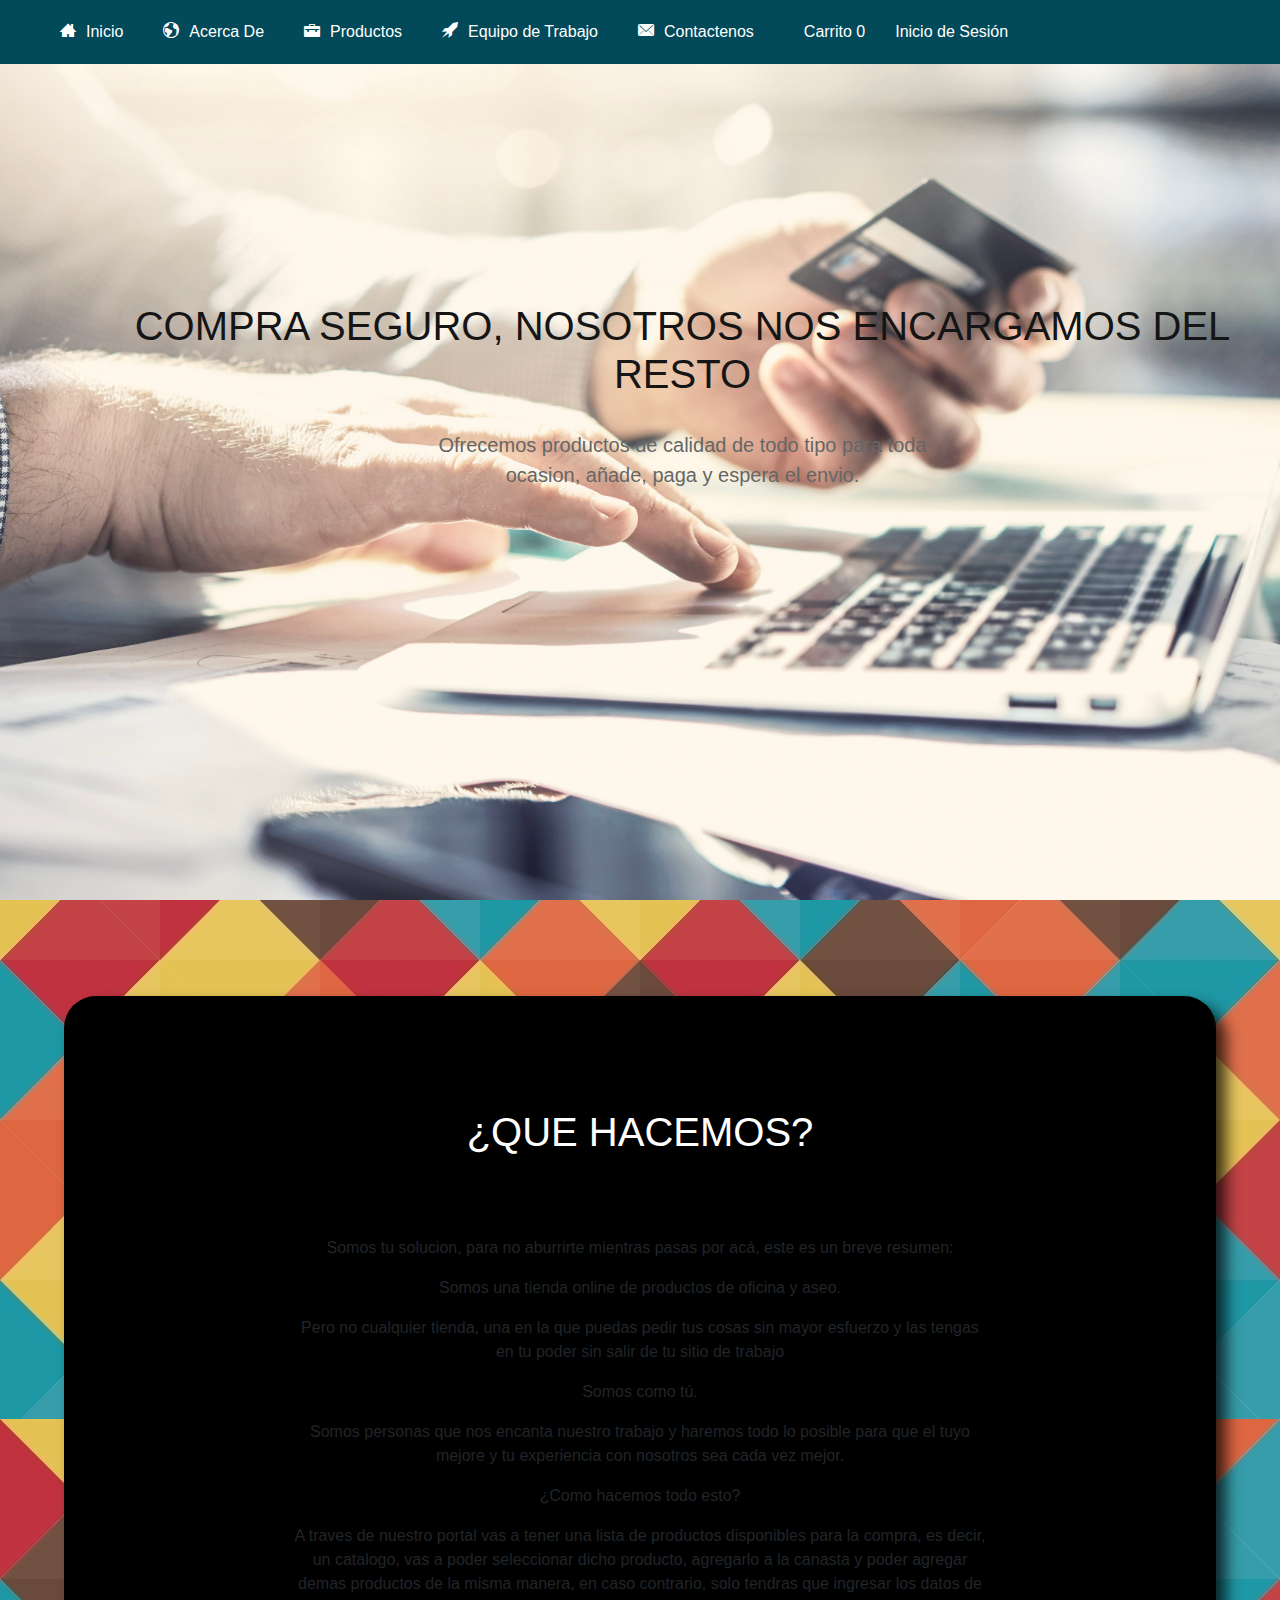
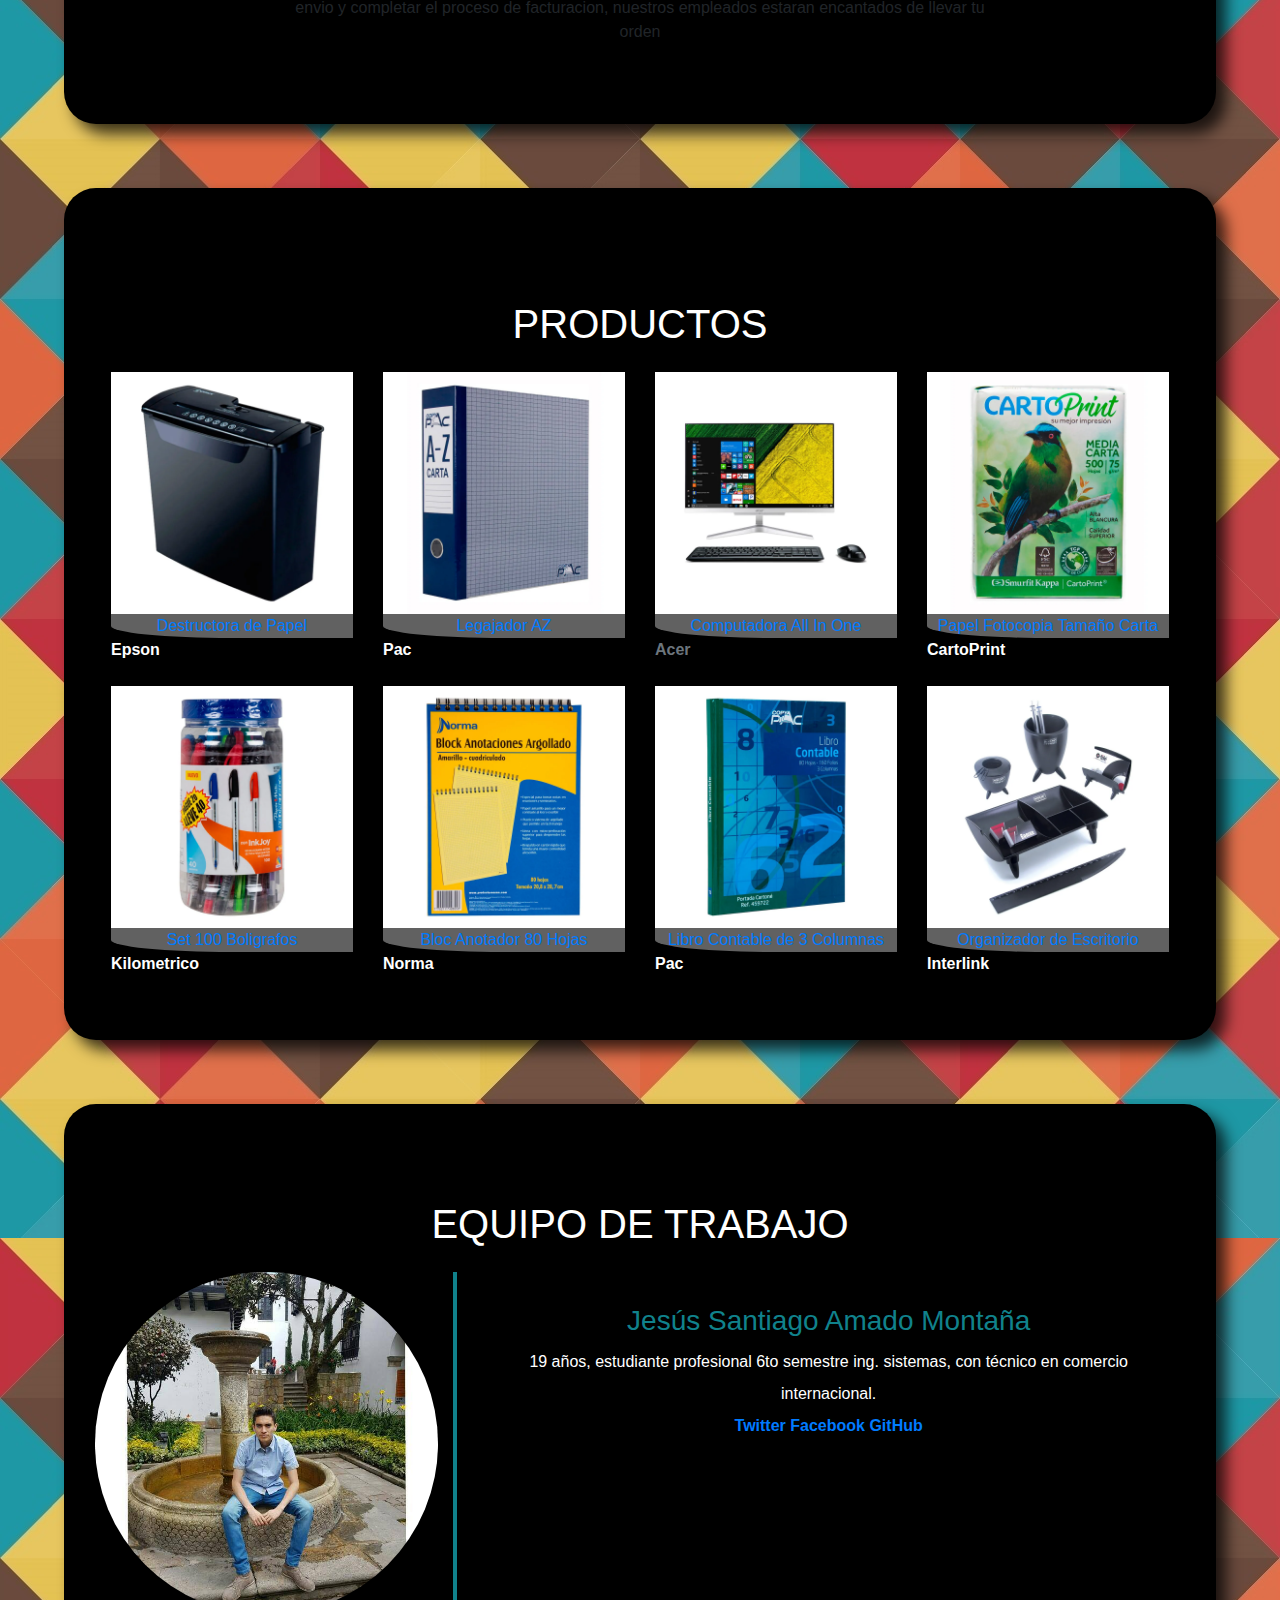
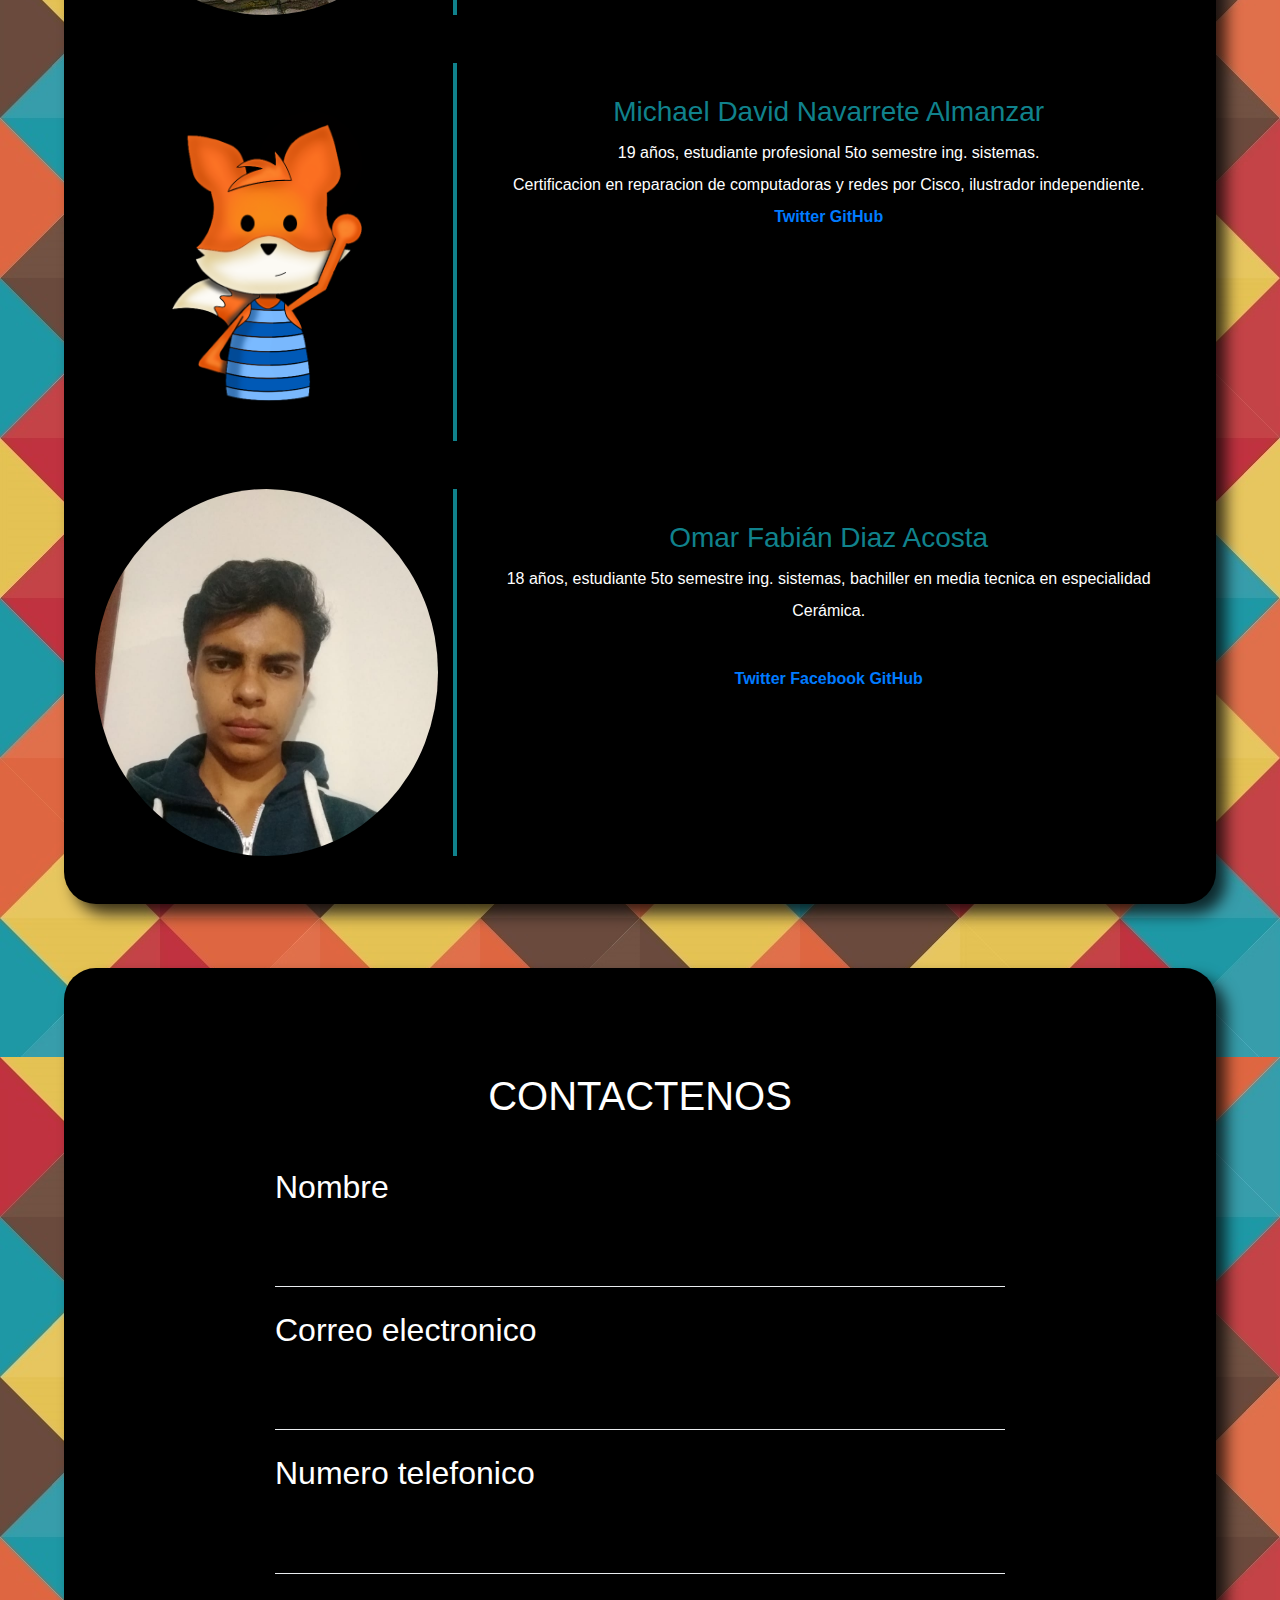
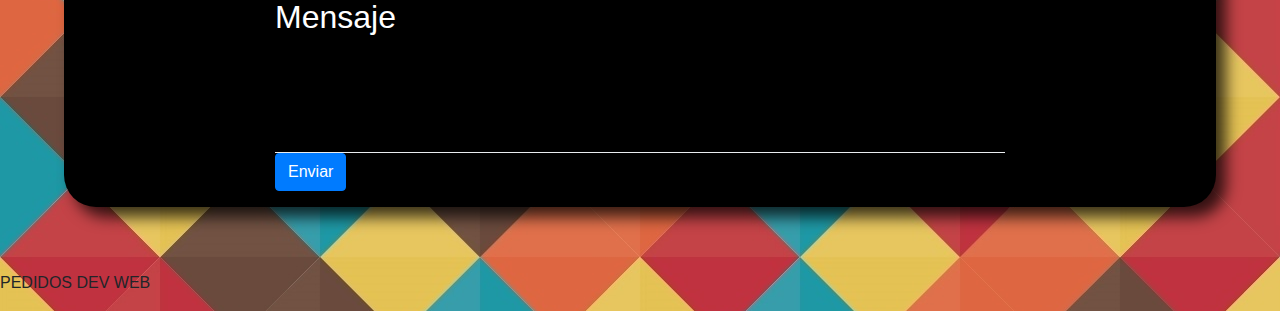
==== index.html @ 27f6b023 "Init" ====
<!DOCTYPE html>
<html lang="en">

<head>
    <meta charset="UTF-8">
    <link href="Styles/Main.css" rel="stylesheet" type="text/css">
    <link rel="stylesheet" href="https://stackpath.bootstrapcdn.com/bootstrap/4.1.3/css/bootstrap.min.css" integrity="sha384-MCw98/SFnGE8fJT3GXwEOngsV7Zt27NXFoaoApmYm81iuXoPkFOJwJ8ERdknLPMO" crossorigin="anonymous">
    <script src="https://stackpath.bootstrapcdn.com/bootstrap/4.1.3/js/bootstrap.min.js" integrity="sha384-ChfqqxuZUCnJSK3+MXmPNIyE6ZbWh2IMqE241rYiqJxyMiZ6OW/JmZQ5stwEULTy" crossorigin="anonymous"></script>
    <script src="https://ajax.googleapis.com/ajax/libs/jquery/3.3.1/jquery.min.js"></script>
    <link rel="stylesheet" href="https://maxcdn.bootstrapcdn.com/bootstrap/4.0.0/css/bootstrap.min.css" integrity="sha384-Gn5384xqQ1aoWXA+058RXPxPg6fy4IWvTNh0E263XmFcJlSAwiGgFAW/dAiS6JXm" crossorigin="anonymous">
    <script src="https://maxcdn.bootstrapcdn.com/bootstrap/3.4.0/js/bootstrap.min.js"></script>
    <link rel="stylesheet" href="Iconos/iconos.css">
    <meta name="viewport" content="width=device-width, user-scalable=no, initial-scale=1.0, maximum-scale=1.0, minimum-scale=1.0">
    <link rel="stylesheet" href="https://use.fontawesome.com/releases/v5.8.1/css/all.css" integrity="sha384-50oBUHEmvpQ+1lW4y57PTFmhCaXp0ML5d60M1M7uH2+nqUivzIebhndOJK28anvf" crossorigin="anonymous">
    <title>InstaBuy Store</title>


</head>

<body class="general">

    <!-- Barra de Navegación - Inicio -->

    <header class="nav_bar fixed-top">

        <div class="menu_bar">
            <p href="#" class="boton_menu"><span class="icon-menu"></span>Menu</p>
        </div>

        <nav class="barra">
            <ul class="items_list">
                <li class="items_nav"><a href="#"><span class="icon-home3"></span>Inicio</a></li>
                <li class="items_nav"><a href="#AcercaDe"><span class="icon-earth"></span>Acerca De</a></li>
                <li class="items_nav"><a href="#Productos"><span class="icon-briefcase"></span>Productos</a></li>
                <li class="items_nav"><a href="#About"><span class="icon-rocket"></span>Equipo de Trabajo</a></li>
                <li class="items_nav"><a href="#Contacto"><span class="icon-mail"></span>Contactenos</a></li>
                <li class="items_nav"><a href="Php/carrito.php"><span class="fas fa-shopping-cart"></span>Carrito <span id="items_count">0</span></a></li>
                <li class="items-nav"><a href="Php/inicioSesion.php"><i class="fas fa-sign-in-alt"></i> Inicio de Sesión</a></li>
            </ul>
        </nav>
    </header>

    <!-- Barra de Navegación - Fin -->

    <!-- Encabezado -->
    <header class="header">
        <div class="overlay"></div>
        <div class="container d-flex h-50 align-items-center">
            <div class="description mx-auto text-center">
                <h1 class="mx-auto my-0 text-uppercase"> Compra seguro, nosotros nos encargamos del resto</h1>
                <br>
                <h1>
                    <p class="text-white-80 mx-auto mt-2 mb-5"> Ofrecemos productos de calidad de todo tipo para toda ocasion, añade, paga y espera el envio.
                    </p>
                </h1>
            </div>
        </div>
    </header>


    <div class="AcercaDe text-center" id="AcercaDe">
        <div class="container">
            <h1 class="text-center text-uppercase text-white ">¿Que hacemos?</h1>
            <div class="row">
                <div class="col-lg-8 mx-auto">
                    <p class="text-white-50">Somos tu solucion, para no aburrirte mientras pasas por acá, este es un breve resumen: </p>
                    <p class="text-white-50">Somos una tienda online de productos de oficina y aseo.</p>
                    <p class="text-white-50">Pero no cualquier tienda, una en la que puedas pedir tus cosas sin mayor esfuerzo y las tengas en tu poder sin salir de tu sitio de trabajo</p>
                    <p class="text-white-50">Somos como tú.</p>
                    <p class="text-white-50">Somos personas que nos encanta nuestro trabajo y haremos todo lo posible para que el tuyo mejore y tu experiencia con nosotros sea cada vez mejor.</p>
                    <p class="text-white-50">¿Como hacemos todo esto?</p>
                    <p class="text-white-50">A traves de nuestro portal vas a tener una lista de productos disponibles para la compra, es decir, un catalogo, vas a poder seleccionar dicho producto, agregarlo a la canasta y poder agregar demas productos de la misma manera, en caso contrario, solo tendras que ingresar los datos de envio y completar el proceso de facturacion, nuestros empleados estaran encantados de llevar tu orden</p>
                </div>
            </div>
        </div>
    </div>


    <!-- Productos -->
    <div class="Productos" id="Productos">
        <div class="container">
            <h1 class="text-center text-uppercase text-white mb-4">Productos</h1>
            <div class="row">
                <div class="col-lg-3 col-md-3 col-sm-12 item">
                    <a class="img_pro des_pal" href="#"><img src="Images/destructora-de-papel.jpg" class="img-fluid"></a>
                    <div class="des">
                        <a href="Php/carrito.php?nombre=Destructora&precio=10000">Destructora de Papel</a>
                    </div>
                    <span class="text-white">Epson</span>
                </div>
                <div class="col-lg-3 col-md-3 col-sm-12 item">
                    <a class="img_pro leg_az" href="#"><img src="Images/legajador-az.jpg" class="img-fluid"></a>
                    <div class="des">
                        <a href="Php/carrito.php?nombre=Legajador&precio=5000">Legajador AZ</a>
                    </div>
                    <span class="text-white">Pac</span>
                </div>
                <div class="col-lg-3 col-md-3 col-sm-12 item">
                    <a class="img_pro comp_all" href="#"> <img src="Images/monitor.jpg" class="img-fluid"></a>
                    <div class="des">
                        <a href="Php/carrito.php?nombre=Computadora&precio=20000">Computadora All In One</a>
                    </div>
                    <span class="text-muted text-white">Acer</span>
                </div>
                <div class="col-lg-3 col-md-3 col-sm-12 item">
                    <a class="img_pro pap_fot" href="#"><img src="Images/papel-fotocopia.jpg" class="img-fluid"></a>
                    <div class="des">
                        <a href="Php/carrito.php?nombre=Papel&precio=100">Papel Fotocopia Tamaño Carta</a>
                    </div>
                    <span class="text-white">CartoPrint</span>
                </div>
            </div>
            <br>
            <div class="row">
                <div class="col-lg-3 col-md-3 col-sm-12 item">
                    <a class="img_pro set_bol" href="#"> <img src="Images/boligrafo-kilometrico-100-40-unidades-7703486038576.jpg" class="img-fluid"></a>
                    <div class="des">
                        <a href="Php/carrito.php?nombre=Boligrafos&precio=10000">Set 100 Boligrafos</a>
                    </div>
                    <span class="text-white ">Kilometrico</span>
                </div>
                <div class="col-lg-3 col-md-3 col-sm-12 item">
                    <a class="img_pro bloc_hojas" href="#"><img src="Images/block-bond-tamano-carta-amarillo-7702111428553.jpg" class="img-fluid"></a>
                    <div class="des">
                        <a href="Php/carrito.php?nombre=Bloc&precio=8000">Bloc Anotador 80 Hojas</a>
                    </div>
                    <span class="text-white">Norma</span>
                </div>
                <div class="col-lg-3 col-md-3 col-sm-12 item">
                    <a class="img_pro lib_con" href="#"> <img src="Images/libro-contable-de-3-columnas-7701016597227.jpg" class="img-fluid"></a>
                    <div class="des">
                        <a href="Php/carrito.php?nombre=Libro&precio=28000">Libro Contable de 3 Columnas</a>
                    </div>
                    <span class="text-white">Pac</span>
                </div>
                <div class="col-lg-3 col-md-3 col-sm-12 item">
                    <a class="img_pro org_esc" href="#"><img src="Images/set-organizador-para-escritorio-color-negro-4719853524590.jpg" class="img-fluid"></a>
                    <div class="des">
                        <a href="Php/carrito.php?nombre=Organizador&precio=50000">Organizador de Escritorio</a>
                    </div>
                    <span class="text-white">Interlink</span>
                </div>
            </div>
        </div>
    </div>


    <!-- Equipo de Trabajo -->
    <div class="About" id="About">
        <div class="container">
            <h1 class="text-center text-uppercase text-white mb-4">Equipo de Trabajo</h1>
            <div class="row">
                <div class="col-lg-4 col-md-4 col-sm-12">
                    <img src="Images/pp.jpeg" class="img-fluid">
                </div>
                <div class="col-lg-8 col-md-8 col-sm-12 desc text-center">

                    <h3>Jesús Santiago Amado Montaña</h3>
                    <p>
                        19 años, estudiante profesional 6to semestre ing. sistemas, con técnico en comercio internacional.

                        <br>

                        <a href="https://twitter.com/Santi20Amado?s=09" id="Link"><strong>Twitter</strong></a>
                        <a href="https://www.facebook.com/Santi2043" id="Link"><strong>Facebook</strong></a>
                        <a href="https://github.com/jamadom07683" id="Link"><strong>GitHub</strong></a>
                    </p>


                </div>
            </div>
            <br>
            <br>
            <div class="row">
                <div class="col-lg-4 col-md-4 col-sm-12">
                    <img src="Images/Billy.png" class="img-fluid">
                </div>
                <div class="col-lg-8 col-md-8 col-sm-12 desc text-center">

                    <h3>Michael David Navarrete Almanzar</h3>
                    <p>
                        19 años, estudiante profesional 5to semestre ing. sistemas.
                        <br>
                        Certificacion en reparacion de computadoras y redes por Cisco, ilustrador independiente.

                        <br>

                        <a href="https://twitter.com/FirefoxNava" id="Link"><strong>Twitter</strong></a>
                        <a href="https://github.com/FirefoxNava" id="Link"><strong>GitHub</strong> </a>
                    </p>


                </div>
            </div>
            <br>
            <br>
            <div class="row">
                <div class="col-lg-4 col-md-4 col-sm-12">
                    <img src="Images/profile2.jpeg" class="img-fluid">
                </div>
                <div class="col-lg-8 col-md-8 col-sm-12 desc text-center">

                    <h3>Omar Fabián Diaz Acosta</h3>
                    <p>
                        18 años, estudiante 5to semestre ing. sistemas, bachiller en media tecnica en especialidad Cerámica.
                    </p>

                    <br>

                    <a href="https://twitter.com/omar_fabi03" id="Link"><strong>Twitter</strong></a>
                    <a href="https://www.facebook.com/omarfabian.diazacosta?ref=bookmarks" id="Link"><strong>Facebook</strong></a>
                    <a href="https://github.com/OmarFabianDiaz" id="Link"><strong>GitHub</strong></a>
                </div>
            </div>
        </div>
    </div>

    <!-- Contactenos -->
    <div class="Contacto" id="Contacto">
        <div class="container">
            <br>
            <h1 class="text-center text-uppercase text-white mb-4">Contactenos</h1>
            <div class="row" id="row">
                <div class="col-lg-8 mx-auto">
                    <form name="sentMessage" id="contactForm">
                        <div class="control-group">
                            <div class="form-group floating-label-form-group controls mb-0 pb-2">
                                <label>Nombre</label>

                                <h2 class="Nom_form">Nombre</h2><input class="form-control" type="text" id="name1" name="name1">

                                <p class="help-block text-danger"></p>
                            </div>
                        </div>
                        <div class="control-group">
                            <div class="form-group floating-label-form-group controls mb-0 pb-2">
                                <label>Correo Electronico</label>
                                <h2 class="Nom_form">Correo electronico</h2> <input class="form-control" type="email" id="correo" name="correo">
                                <p class="help-block text-danger"></p>
                            </div>
                        </div>
                        <div class="control-group">
                            <div class="form-group floating-label-form-group controls mb-0 pb-2">
                                <label>Numero Telefonico </label>
                                <h2 class="Nom_form">Numero telefonico</h2> <input class="form-control" type="number" id="numer" name="numer">
                                <p class="help-block text-danger"></p>
                            </div>
                        </div>
                        <div class="control-group">
                            <div class="form-group floating-label-form-group controls mb-0 pb-2">
                                <label>Mensaje</label>
                                <h2 class="Nom_form">Mensaje</h2> <textarea class="form-control" id="mensaje2" name="mensaje2"></textarea>
                                <p class="help-block text-danger"></p>
                            </div>
                        </div>

                        <div class="form-group">
                            <button type="button" class="btn btn-primary btn-xl" id="validateButton">Enviar</button>
                        </div>
                    </form>
                </div>
            </div>
        </div>
    </div>





    <footer>
        <p class="pie">PEDIDOS DEV WEB</p>
    </footer>


    <script src="https://stackpath.bootstrapcdn.com/bootstrap/4.1.3/js/bootstrap.min.js" integrity="sha384-ChfqqxuZUCnJSK3+MXmPNIyE6ZbWh2IMqE241rYiqJxyMiZ6OW/JmZQ5stwEULTy" crossorigin="anonymous"></script>
    <script src="https://ajax.googleapis.com/ajax/libs/jquery/3.3.1/jquery.min.js"></script>
    <script src="https://maxcdn.bootstrapcdn.com/bootstrap/3.4.0/js/bootstrap.min.js"></script>
    <script src="Js/index_js.js" type="text/javascript"></script>



</body>

</html>
---- Styles/Main.css ----
/*barra de navegación - Inicio*/


.barra {
    background: #024959;
}

.menu_bar {
    display: none;
}

.items_list {
    overflow: hidden;
    list-style: none;
}

.items_list a {
    color: #fff;
    padding: 20px;
    display: block;
    text-decoration: none;
}

.items_list a:hover {
    background: #037E8C;
    text-decoration: none;
    color: #fff;
}

.items_list span {
    margin-right: 10px;
}

.items_nav {
    float: left;
}

@media screen and (max-width:800px) {

    .barra {
        width: 50%;
        height: 100%;
        left: -100%;
        margin: 0;
        position: fixed;
    }

    .menu_bar {
        position: fixed;
    }

    .items_nav {
        display: block;
        float: none;
        border-bottom: 1px solid rgba(255, 255, 255, .3);
    }

    .menu_bar {
        display: block;
        width: 100%;
        background: #ccc;
    }

    .menu_bar .boton_menu {
        display: block;
        padding: 20px;
        background: #024959;
        color: #fff;
        text-decoration: none;
        font-weight: bold;
        font-size: 25px;
        -webkit-box-sizing: border-box;
        -moz-box-sizing: border-box;
        box-sizing: border-box;
        cursor: pointer;
    }

    .menu_bar span {
        float: right;
        font-size: 40px;
    }
}

/*barra de navegación - Fin*/

.general {

    background-image: url('../Images/Fondo.jpg')
}

/*encabezado*/
.header {
    background-attachment: fixed;
    background-image: url('../Images/shopping2.jpg');
    background-attachment: fixed;
    background-size: cover;
    background-position: center;
}

.overlay {
    margin-bottom: auto;
}

.description {
    position: absolute;
    top: 30%;
    margin: auto;
    padding: 2em;

}

.description h1 {
    color: #151515;
}

.description p {
    color: #666;
    font-size: 20px;
    width: 50%;
    line-height: 1.5;
}

/*Acerca De*/

.AcercaDe {
    background-color: black;
    padding: 2em;
    margin: 4em;
    border-radius: 2em;
    -webkit-box-shadow: 10px 10px 15px 0px rgba(0, 0, 0, 0.75);
    -moz-box-shadow: 10px 10px 15px 0px rgba(0, 0, 0, 0.75);
    box-shadow: 10px 10px 15px 0px rgba(0, 0, 0, 0.75);
}

.AcercaDe h1 {
    color: #F97300;
    margin: 2em;
}

.Productos {
    position: relative;
    background-color: black;
    padding: 2em;
    margin: 4em;
    border-radius: 2em;
    -webkit-box-shadow: 10px 10px 15px 0px rgba(0, 0, 0, 0.75);
    -moz-box-shadow: 10px 10px 15px 0px rgba(0, 0, 0, 0.75);
    box-shadow: 10px 10px 15px 0px rgba(0, 0, 0, 0.75);
}

.Productos h1 {
    color: white:;
    margin: 2em;
}

.Productos .item {
    position: relative;
}

.Productos .des {
    background: #616161;
    color: #fff;
    text-align: center;
    border-bottom-left-radius: 50%;
    border-bottom-left-radius: 50%;
    transition: .3s ease-in-out;

}

.Productos span {
    color: black;
    font-weight: bold;
}


/*Equipo De Trabajo*/

.About {
    margin: 4em;
    padding: 1em;
    position: relative;
    background-color: black;
    border-radius: 2em;
    -webkit-box-shadow: 10px 10px 15px 0px rgba(0, 0, 0, 0.75);
    -moz-box-shadow: 10px 10px 15px 0px rgba(0, 0, 0, 0.75);
    box-shadow: 10px 10px 15px 0px rgba(0, 0, 0, 0.75);
}

.About h1 {
    color: #F97300;
    margin: 2em;
}

.About img {
    height: 100%;
    width: 100%;
    border-radius: 50%
}

.links {
    color: rgb(17, 17, 17);
    /*display: flex;*/
    height: 51px;
    width: 631px;
    justify-content: center;
    border: 0px none rgb(17, 17, 17);
    font: normal normal 300 normal 23.1px / 31.5px "Scope One", serif;
}

.About span {
    display: block;
    color: #888;
    position: absolute;
    left: 115px;
}

.About .desc {
    padding: 2em;
    border-left: 4px solid #10828C;
}

.About .desc h3 {
    color: #10828C;
}

.About .desc p {
    line-height: 2;
    color: white;
}



/*Contacto*/

.Contacto {
    background-color: black;
    margin: 4em;
    border-radius: 2em;
    -webkit-box-shadow: 10px 10px 15px 0px rgba(0, 0, 0, 0.75);
    -moz-box-shadow: 10px 10px 15px 0px rgba(0, 0, 0, 0.75);
    box-shadow: 10px 10px 15px 0px rgba(0, 0, 0, 0.75);
}

.Contacto h1 {
    color: #F97300;
    margin: 2em;
}



.floating-label-form-group {
    position: relative;
    border-bottom: 1px solid #e9ecef;
}

.floating-label-form-group input,
.floating-label-form-group textarea {
    font-size: 1.5em;
    position: relative;
    z-index: 1;
    padding-right: 0;
    padding-left: 0;
    resize: none;
    border: none;
    border-radius: 0;
    background: none;
    -webkit-box-shadow: none !important;
    box-shadow: none !important;
}

.floating-label-form-group label {
    font-size: 0.85em;
    line-height: 1.764705882em;
    position: relative;
    z-index: 0;
    top: 2em;
    display: block;
    margin: 0;
    -webkit-transition: top 0.3s ease, opacity 0.3s ease;
    transition: top 0.3s ease, opacity 0.3s ease;
    vertical-align: middle;
    vertical-align: baseline;
    opacity: 0;
}

.floating-label-form-group:not(:first-child) {
    padding-left: 14px;
    border-left: 1px solid #e9ecef;
}

.floating-label-form-group-with-value label {
    top: 0;
    opacity: 1;
}

.floating-label-form-group-with-focus label {
    color: #18BC9C;
}

form .row:first-child .floating-label-form-group {
    border-top: 1px solid #e9ecef;
}

.mensajegraci {
    font-size: 38px;
    text-align: center;
    /*font-family: cursive;
    color: #10828C;*/
    color: #024959;
    font-weight: bolt;
    margin: 1em;
}

.Nom_form {
    color: white;
}


/*Inicio de Sesión*/

.Sesion {
    background-color: black;
    padding: 2em;
    margin: 4em;
    border-radius: 2em;
    -webkit-box-shadow: 10px 10px 15px 0px rgba(0, 0, 0, 0.75);
    -moz-box-shadow: 10px 10px 15px 0px rgba(0, 0, 0, 0.75);
    box-shadow: 10px 10px 15px 0px rgba(0, 0, 0, 0.75);
}

.Sesion h1{
    color: #F97300;
    margin: 2em;
}

.container{
    margin: 2em;
}

.Ingreso{
    background-color: black;
    padding: 2em;
    margin: 4em;
    border-radius: 2em;
    -webkit-box-shadow: 10px 10px 15px 0px rgba(0, 0, 0, 0.75);
    -moz-box-shadow: 10px 10px 15px 0px rgba(0, 0, 0, 0.75);
    box-shadow: 10px 10px 15px 0px rgba(0, 0, 0, 0.75);
}


.Ingreso p{
    text-align: center;
    font-size: 38px;
    color: #024959;
    margin: 1em;
}
---- Iconos/iconos.css ----
@font-face {
  font-family: 'icomoon';
  src:  url('fonts/icomoon.eot?p2ptf0');
  src:  url('fonts/icomoon.eot?p2ptf0#iefix') format('embedded-opentype'),
    url('fonts/icomoon.ttf?p2ptf0') format('truetype'),
    url('fonts/icomoon.woff?p2ptf0') format('woff'),
    url('fonts/icomoon.svg?p2ptf0#icomoon') format('svg');
  font-weight: normal;
  font-style: normal;
}

[class^="icon-"], [class*=" icon-"] {
  /* use !important to prevent issues with browser extensions that change fonts */
  font-family: 'icomoon' !important;
  speak: none;
  font-style: normal;
  font-weight: normal;
  font-variant: normal;
  text-transform: none;
  line-height: 1;

  /* Better Font Rendering =========== */
  -webkit-font-smoothing: antialiased;
  -moz-osx-font-smoothing: grayscale;
}



.icon-envelope:before {
  content: "\e900";
}
.icon-mail:before {
  content: "\e900";
}
.icon-contact:before {
  content: "\e900";
}
.icon-home3:before {
  content: "\e902";
}
.icon-rocket:before {
  content: "\e9a5";
}
.icon-briefcase:before {
  content: "\e9ae";
}
.icon-menu:before {
  content: "\e9bd";
}
.icon-earth:before {
  content: "\e9ca";
}
.icon-cancel-circle:before {
  content: "\ea0d";
}
.icon-user-check:before {
    content: "\e975";
}
.fas fa-shopping-cart:before {
    content: "\e900";
}
.fas fa-sign-in-alt{
    content: "\e900";
}
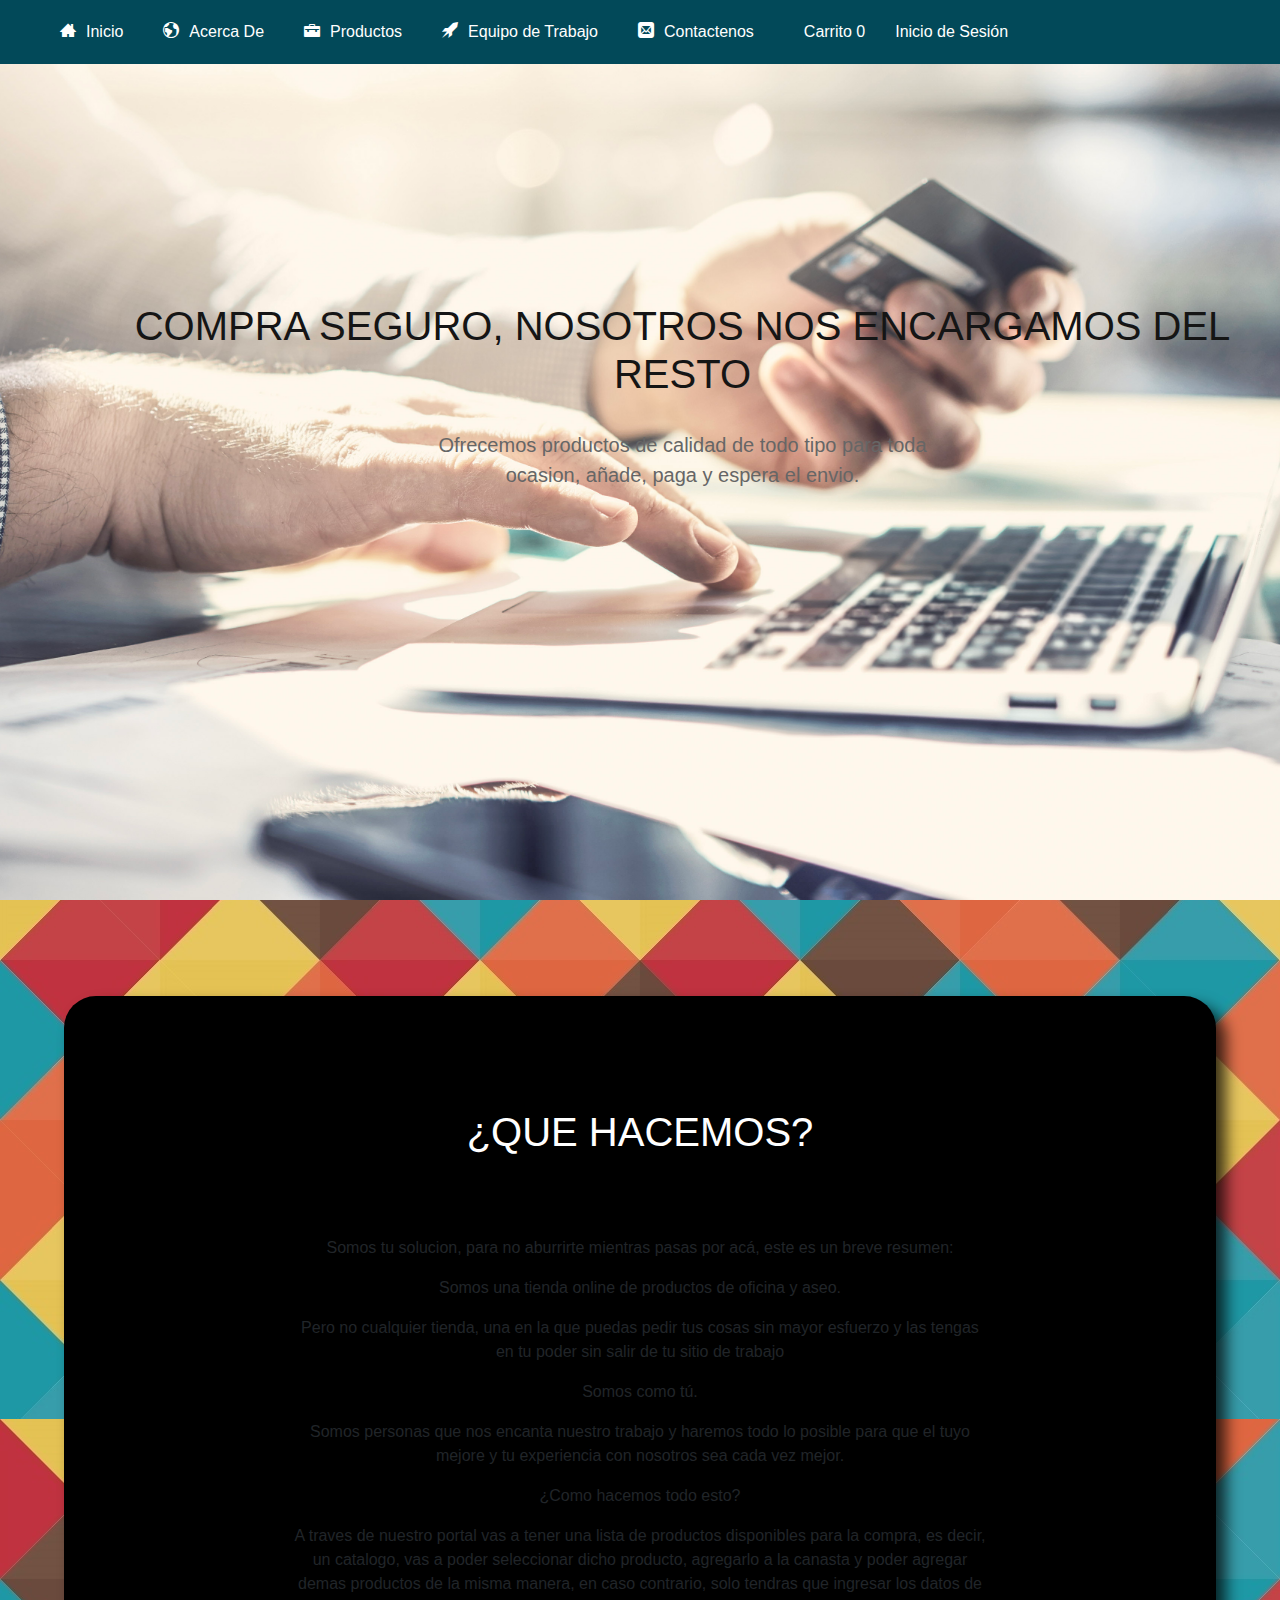
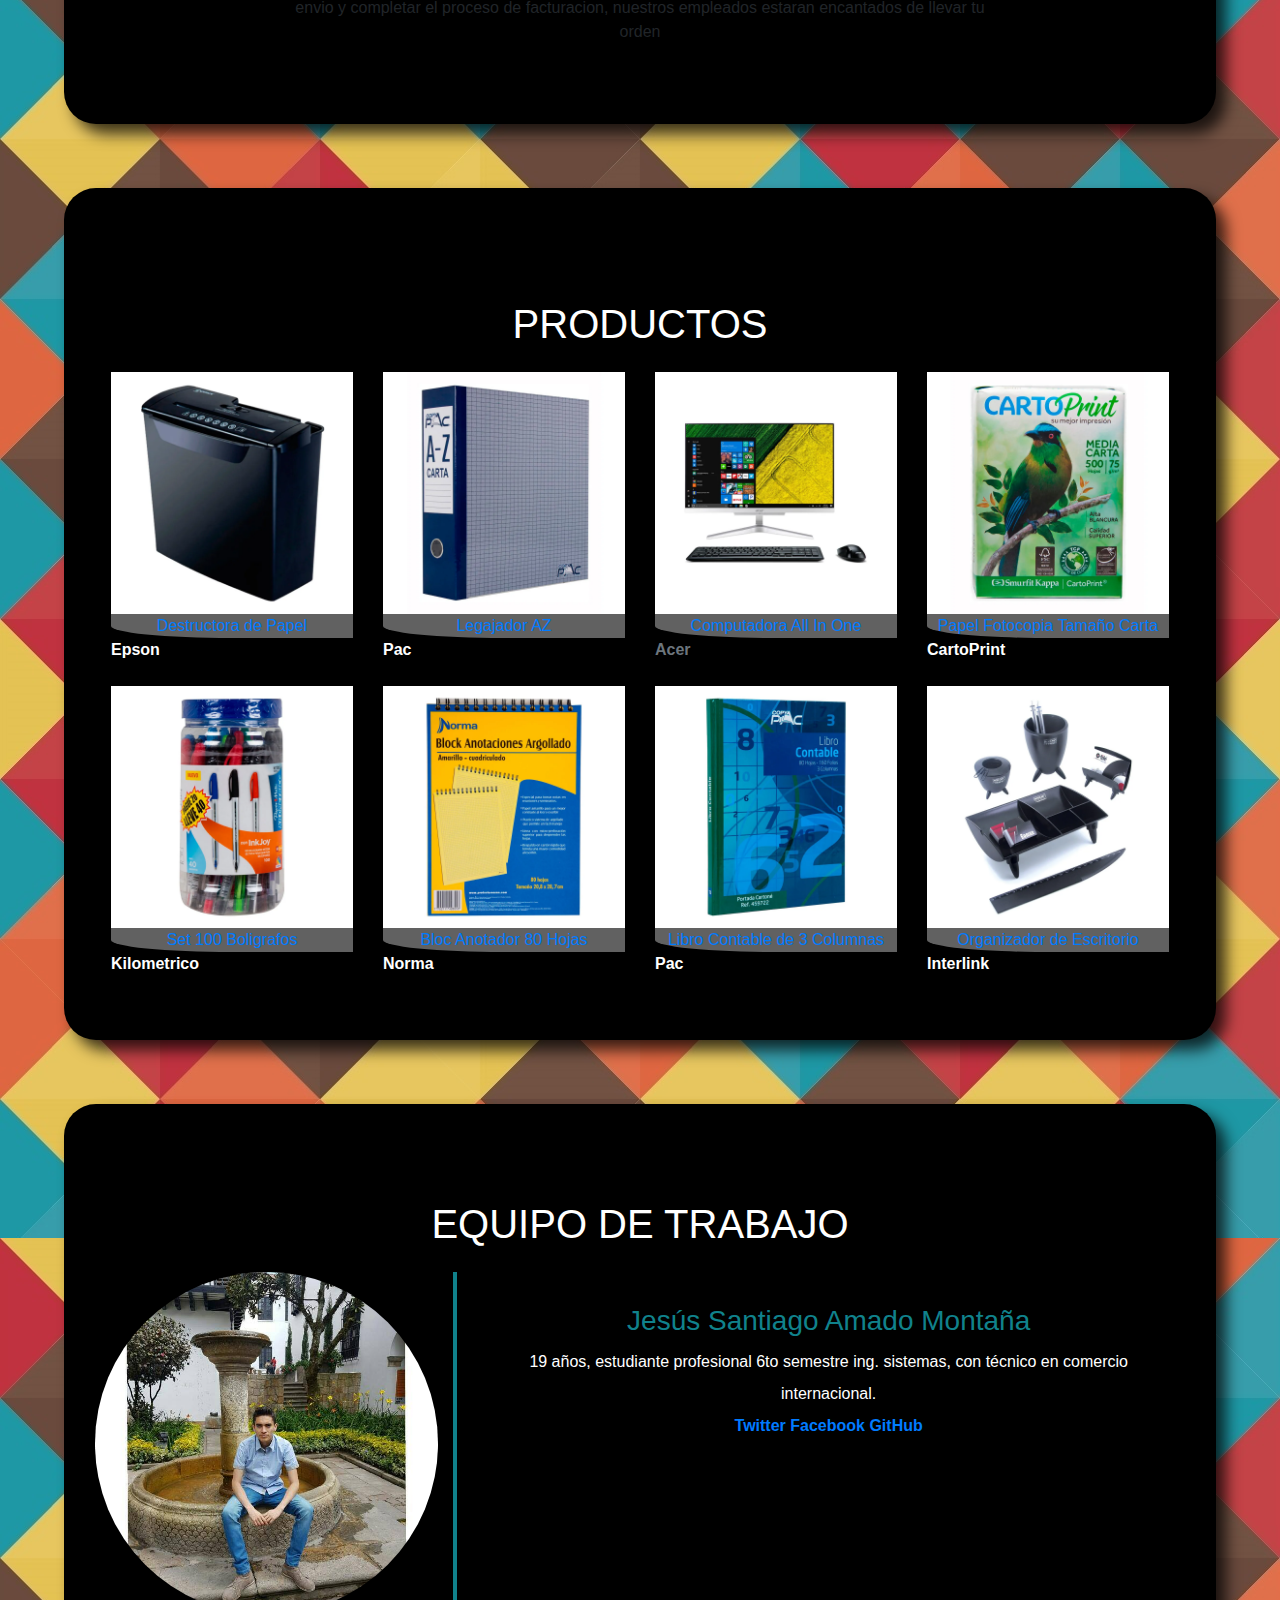
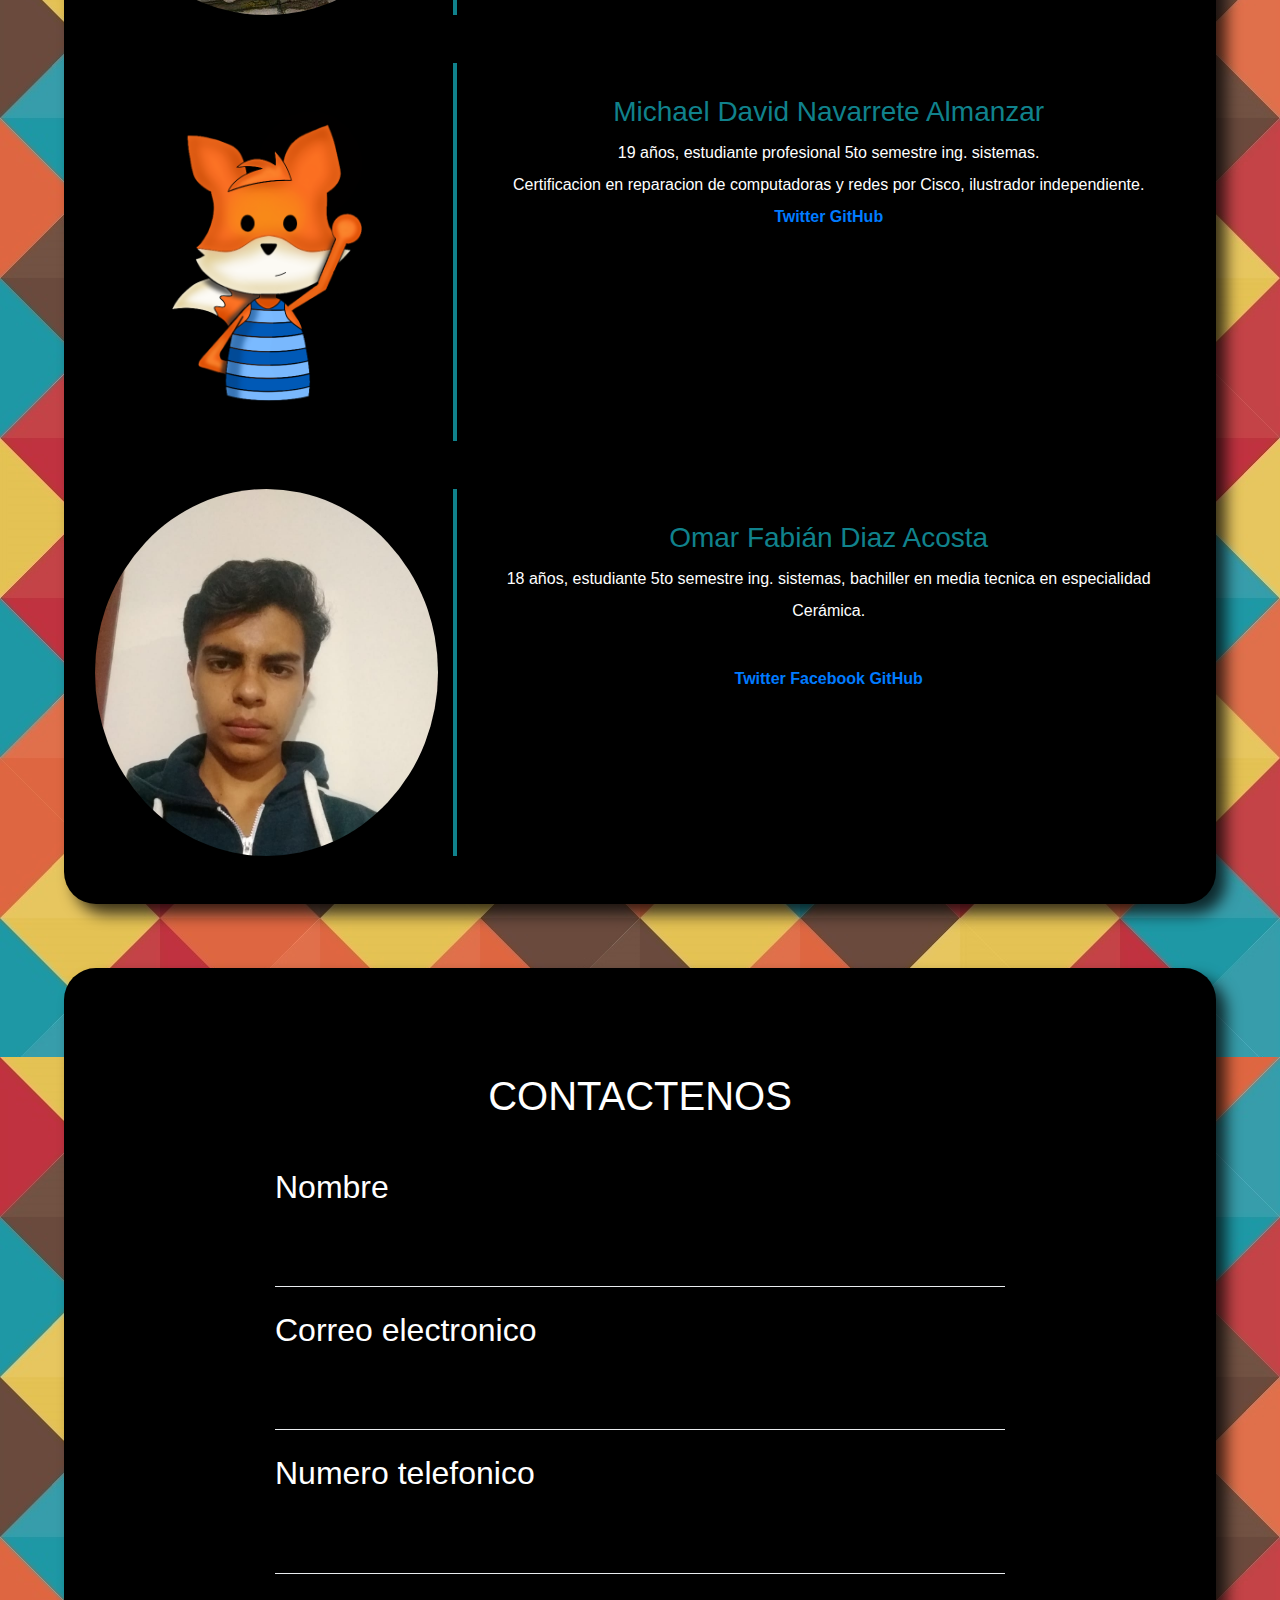
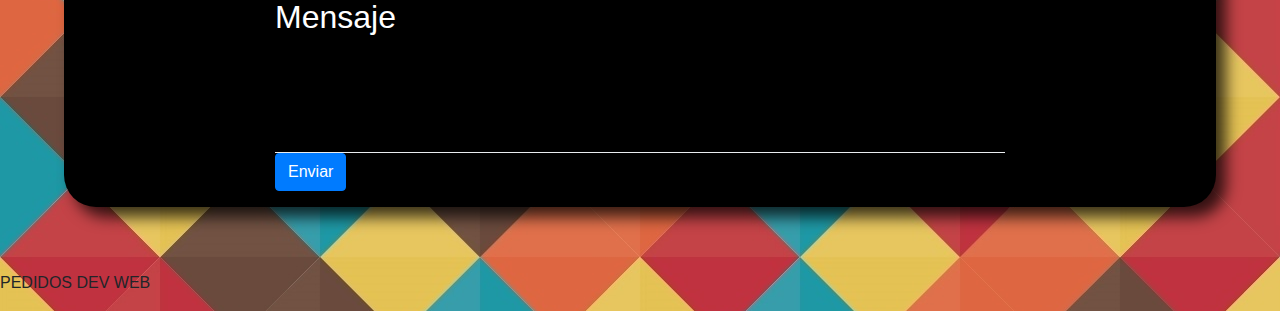
==== commit 1fd429b6: "Iconos Index" ====
--- a/Styles/Main.css
+++ b/Styles/Main.css
@@ -148,6 +148,7 @@
     box-shadow: 10px 10px 15px 0px rgba(0, 0, 0, 0.75);
 }
 
+
 .Productos h1 {
     color: white:;
     margin: 2em;
@@ -354,3 +355,20 @@
     color: #024959;
     margin: 1em;
 }
+
+/*arrito*/
+.carrito{
+    position: relative;
+    background-color: black;
+    padding: 2em;
+    margin: 4em;
+    border-radius: 2em;
+    -webkit-box-shadow: 10px 10px 15px 0px rgba(0, 0, 0, 0.75);
+    -moz-box-shadow: 10px 10px 15px 0px rgba(0, 0, 0, 0.75);
+    box-shadow: 10px 10px 15px 0px rgba(0, 0, 0, 0.75);
+
+}
+.carrito h1{
+    color: #F97300;
+    margin: 2em;
+}
--- a/Iconos/iconos.css
+++ b/Iconos/iconos.css
@@ -1,10 +1,10 @@
 @font-face {
   font-family: 'icomoon';
-  src:  url('fonts/icomoon.eot?p2ptf0');
-  src:  url('fonts/icomoon.eot?p2ptf0#iefix') format('embedded-opentype'),
-    url('fonts/icomoon.ttf?p2ptf0') format('truetype'),
-    url('fonts/icomoon.woff?p2ptf0') format('woff'),
-    url('fonts/icomoon.svg?p2ptf0#icomoon') format('svg');
+  src:  url('fonts/icomoon.eot?5q599i');
+  src:  url('fonts/icomoon.eot?5q599i#iefix') format('embedded-opentype'),
+    url('fonts/icomoon.ttf?5q599i') format('truetype'),
+    url('fonts/icomoon.woff?5q599i') format('woff'),
+    url('fonts/icomoon.svg?5q599i#icomoon') format('svg');
   font-weight: normal;
   font-style: normal;
 }
@@ -24,19 +24,14 @@
   -moz-osx-font-smoothing: grayscale;
 }
 
-
-
-.icon-envelope:before {
-  content: "\e900";
-}
-.icon-mail:before {
-  content: "\e900";
-}
-.icon-contact:before {
-  content: "\e900";
-}
 .icon-home3:before {
   content: "\e902";
+}
+.icon-cart:before {
+  content: "\e93a";
+}
+.icon-user:before {
+  content: "\e971";
 }
 .icon-rocket:before {
   content: "\e9a5";
@@ -50,15 +45,6 @@
 .icon-earth:before {
   content: "\e9ca";
 }
-.icon-cancel-circle:before {
-  content: "\ea0d";
+.icon-mail:before {
+  content: "\ea83";
 }
-.icon-user-check:before {
-    content: "\e975";
-}
-.fas fa-shopping-cart:before {
-    content: "\e900";
-}
-.fas fa-sign-in-alt{
-    content: "\e900";
-}
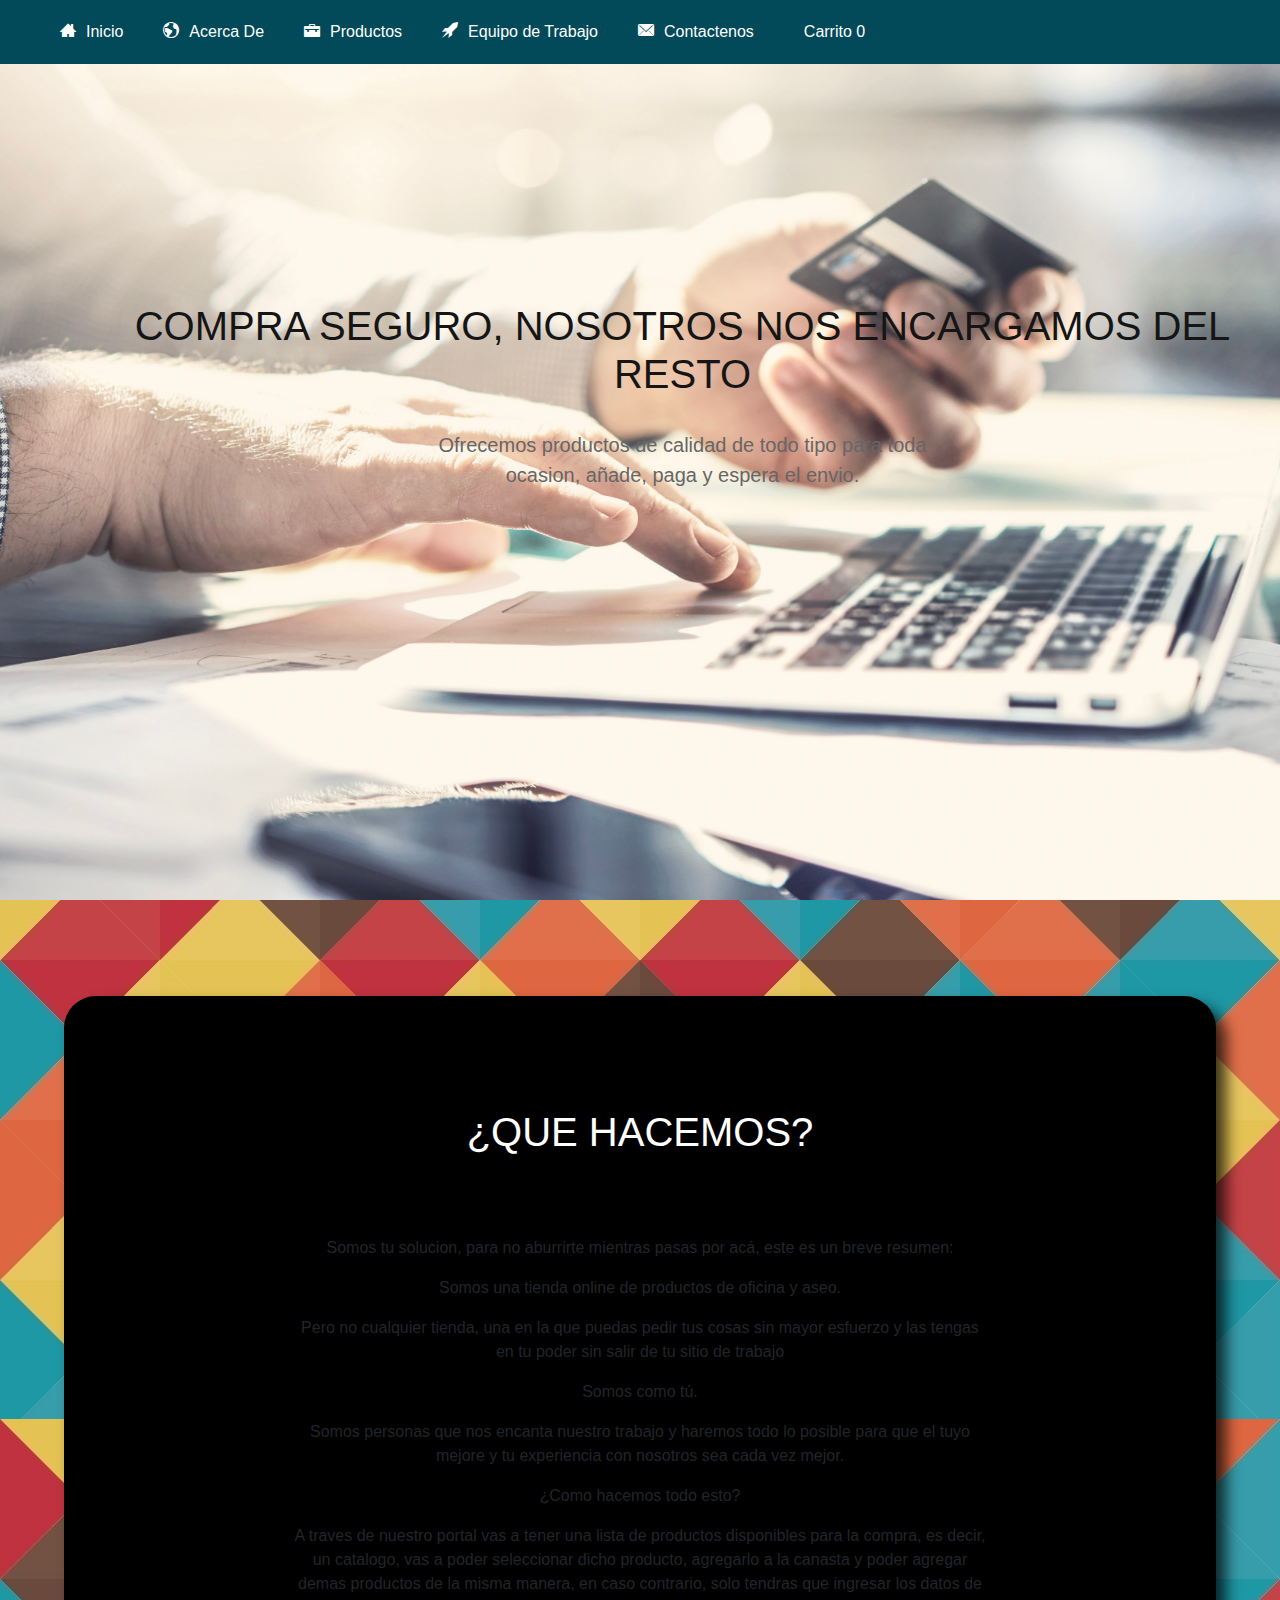
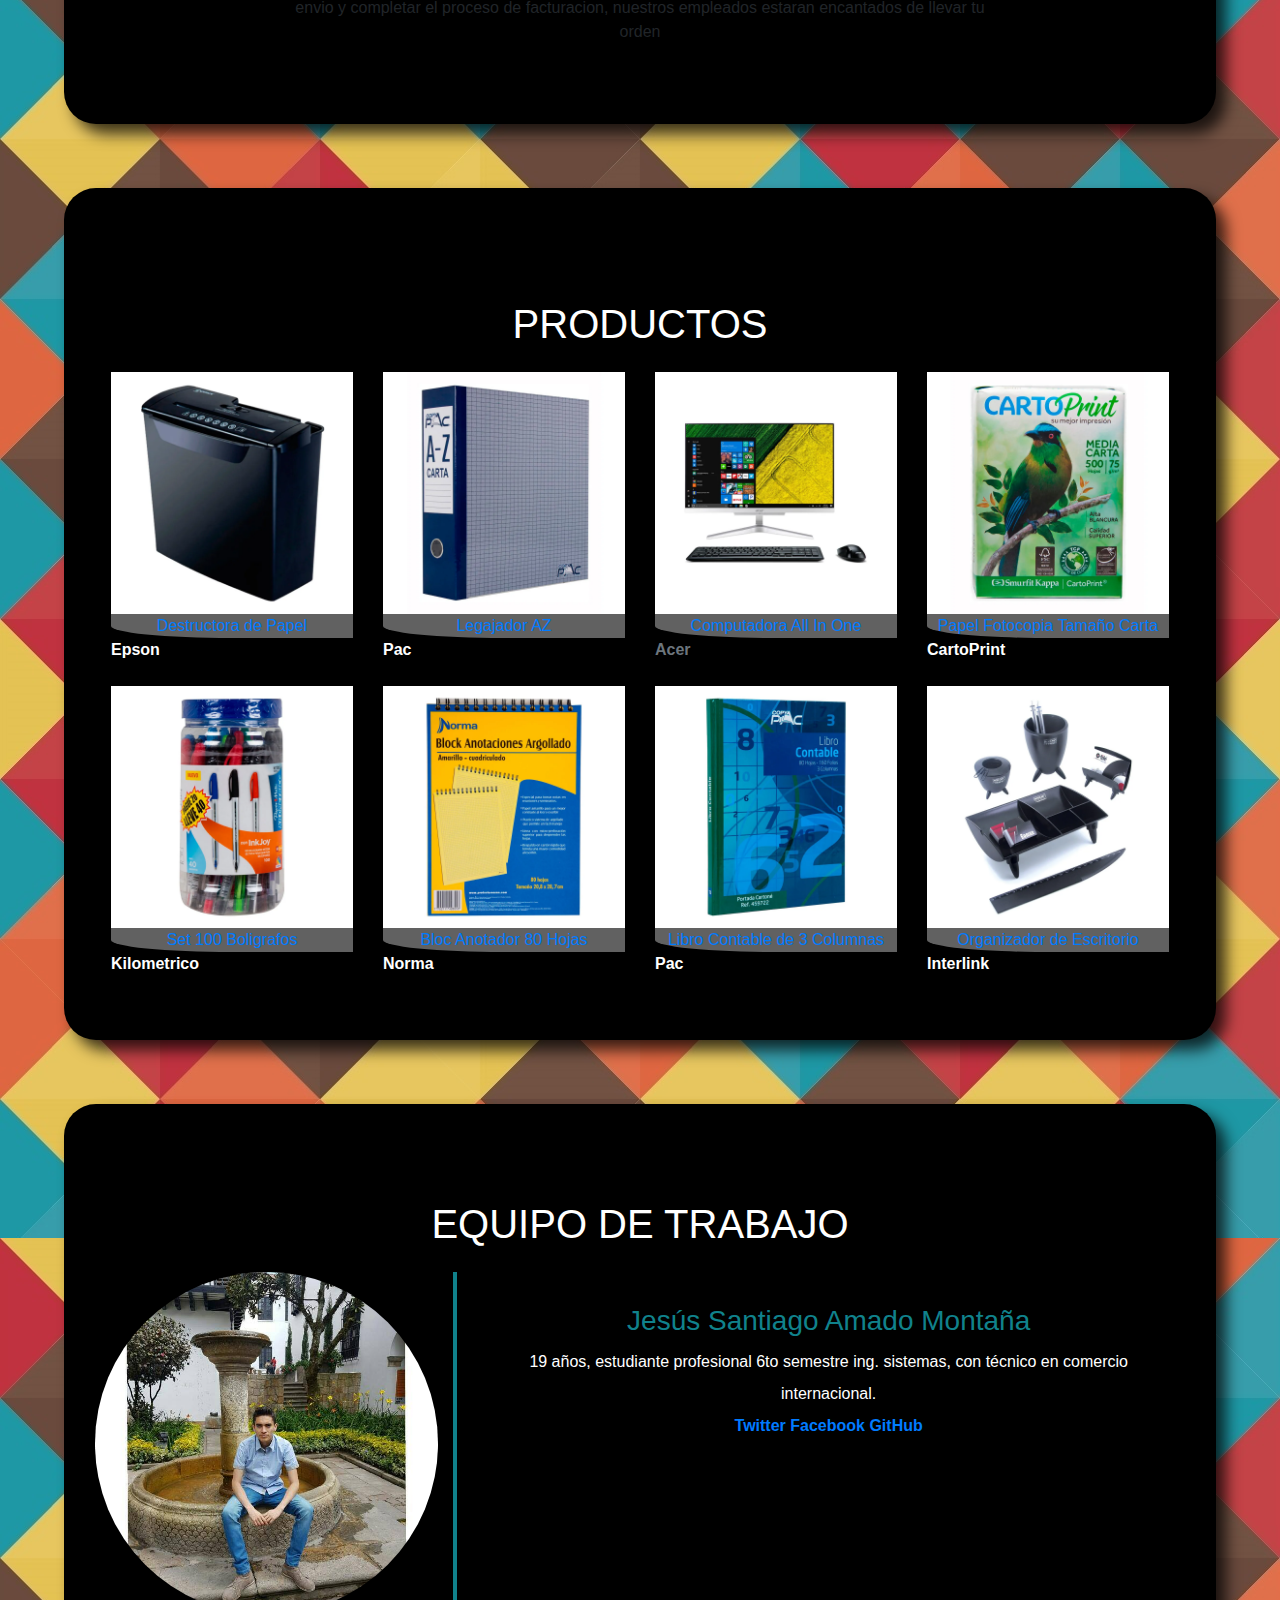
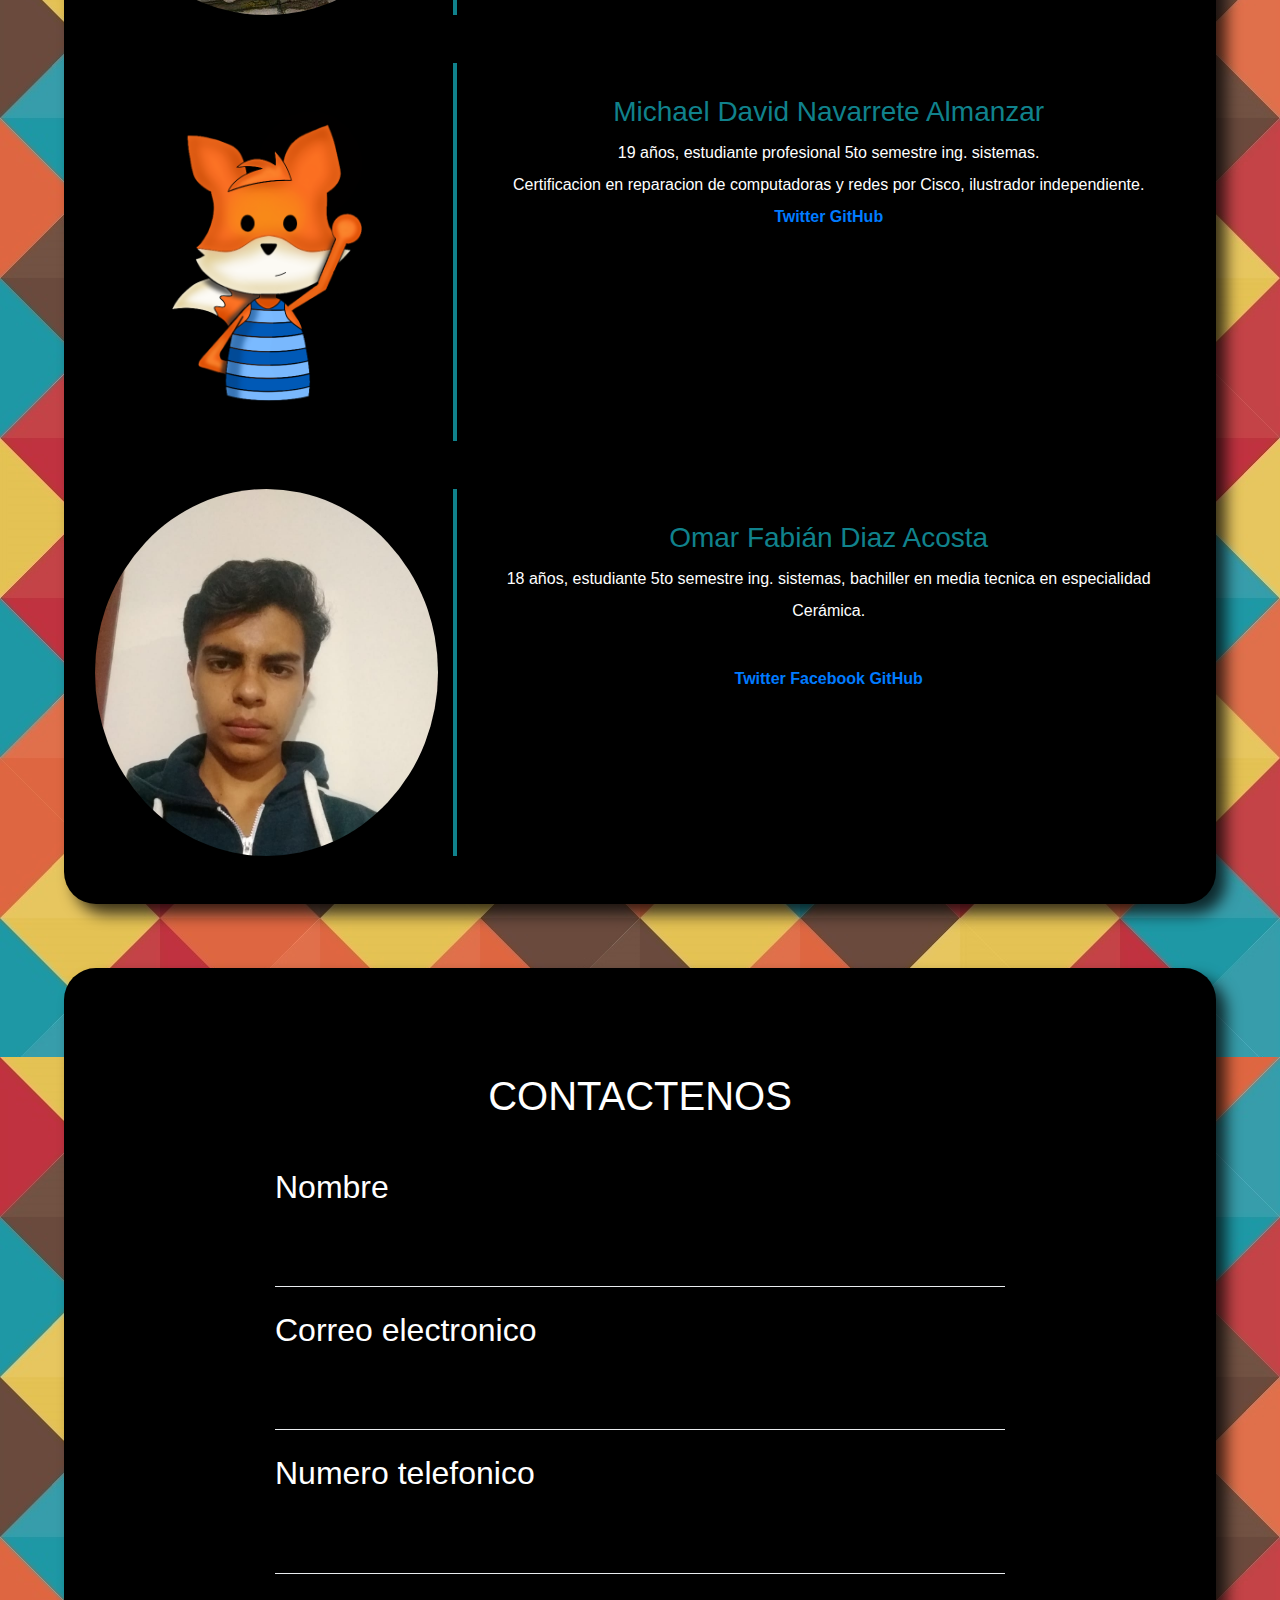
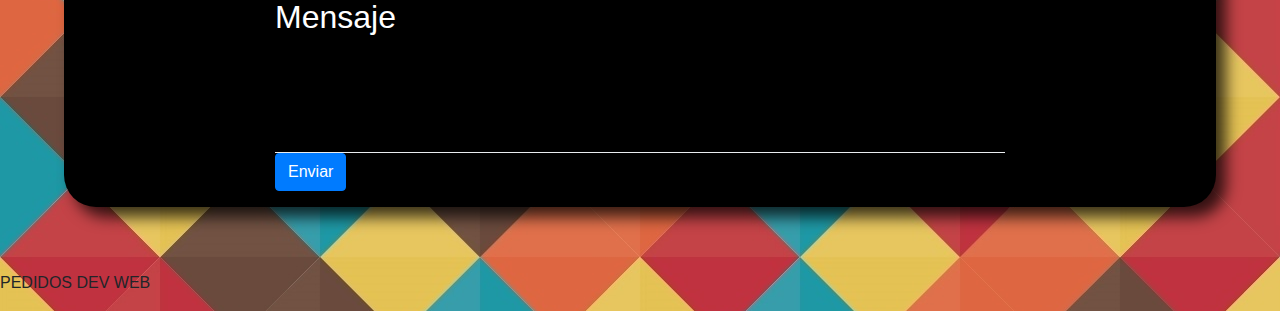
==== commit 5bae8b6a: "Icono Inicio" ====
--- a/index.html
+++ b/index.html
@@ -35,7 +35,7 @@
                 <li class="items_nav"><a href="#About"><span class="icon-rocket"></span>Equipo de Trabajo</a></li>
                 <li class="items_nav"><a href="#Contacto"><span class="icon-mail"></span>Contactenos</a></li>
                 <li class="items_nav"><a href="Php/carrito.php"><span class="fas fa-shopping-cart"></span>Carrito <span id="items_count">0</span></a></li>
-                <li class="items-nav"><a href="Php/inicioSesion.php"><i class="fas fa-sign-in-alt"></i> Inicio de Sesión</a></li>
+                <!-- <li class="items-nav"><a href="Php/inicioSesion.php"><i class="fas fa-sign-in-alt"></i> Inicio de Sesión</a></li> -->
             </ul>
         </nav>
     </header>
--- a/Iconos/iconos.css
+++ b/Iconos/iconos.css
@@ -1,10 +1,10 @@
 @font-face {
   font-family: 'icomoon';
-  src:  url('fonts/icomoon.eot?5q599i');
-  src:  url('fonts/icomoon.eot?5q599i#iefix') format('embedded-opentype'),
-    url('fonts/icomoon.ttf?5q599i') format('truetype'),
-    url('fonts/icomoon.woff?5q599i') format('woff'),
-    url('fonts/icomoon.svg?5q599i#icomoon') format('svg');
+  src:  url('fonts/icomoon.eot?p2ptf0');
+  src:  url('fonts/icomoon.eot?p2ptf0#iefix') format('embedded-opentype'),
+    url('fonts/icomoon.ttf?p2ptf0') format('truetype'),
+    url('fonts/icomoon.woff?p2ptf0') format('woff'),
+    url('fonts/icomoon.svg?p2ptf0#icomoon') format('svg');
   font-weight: normal;
   font-style: normal;
 }
@@ -24,14 +24,19 @@
   -moz-osx-font-smoothing: grayscale;
 }
 
+
+
+.icon-envelope:before {
+  content: "\e900";
+}
+.icon-mail:before {
+  content: "\e900";
+}
+.icon-contact:before {
+  content: "\e900";
+}
 .icon-home3:before {
   content: "\e902";
-}
-.icon-cart:before {
-  content: "\e93a";
-}
-.icon-user:before {
-  content: "\e971";
 }
 .icon-rocket:before {
   content: "\e9a5";
@@ -45,6 +50,28 @@
 .icon-earth:before {
   content: "\e9ca";
 }
-.icon-mail:before {
-  content: "\ea83";
+.icon-cancel-circle:before {
+  content: "\ea0d";
 }
+.icon-user-check:before {
+    content: "\e975";
+}
+
+
+.icon-cart:before {
+    content: "\e93a";
+}
+.icon-user:before {
+    content: "\e971";
+}
+
+/*
+
+.fas fa-shopping-cart:before {
+    content: "\e900";
+}
+.fas fa-sign-in-alt{
+    content: "\e900";
+}
+
+*/
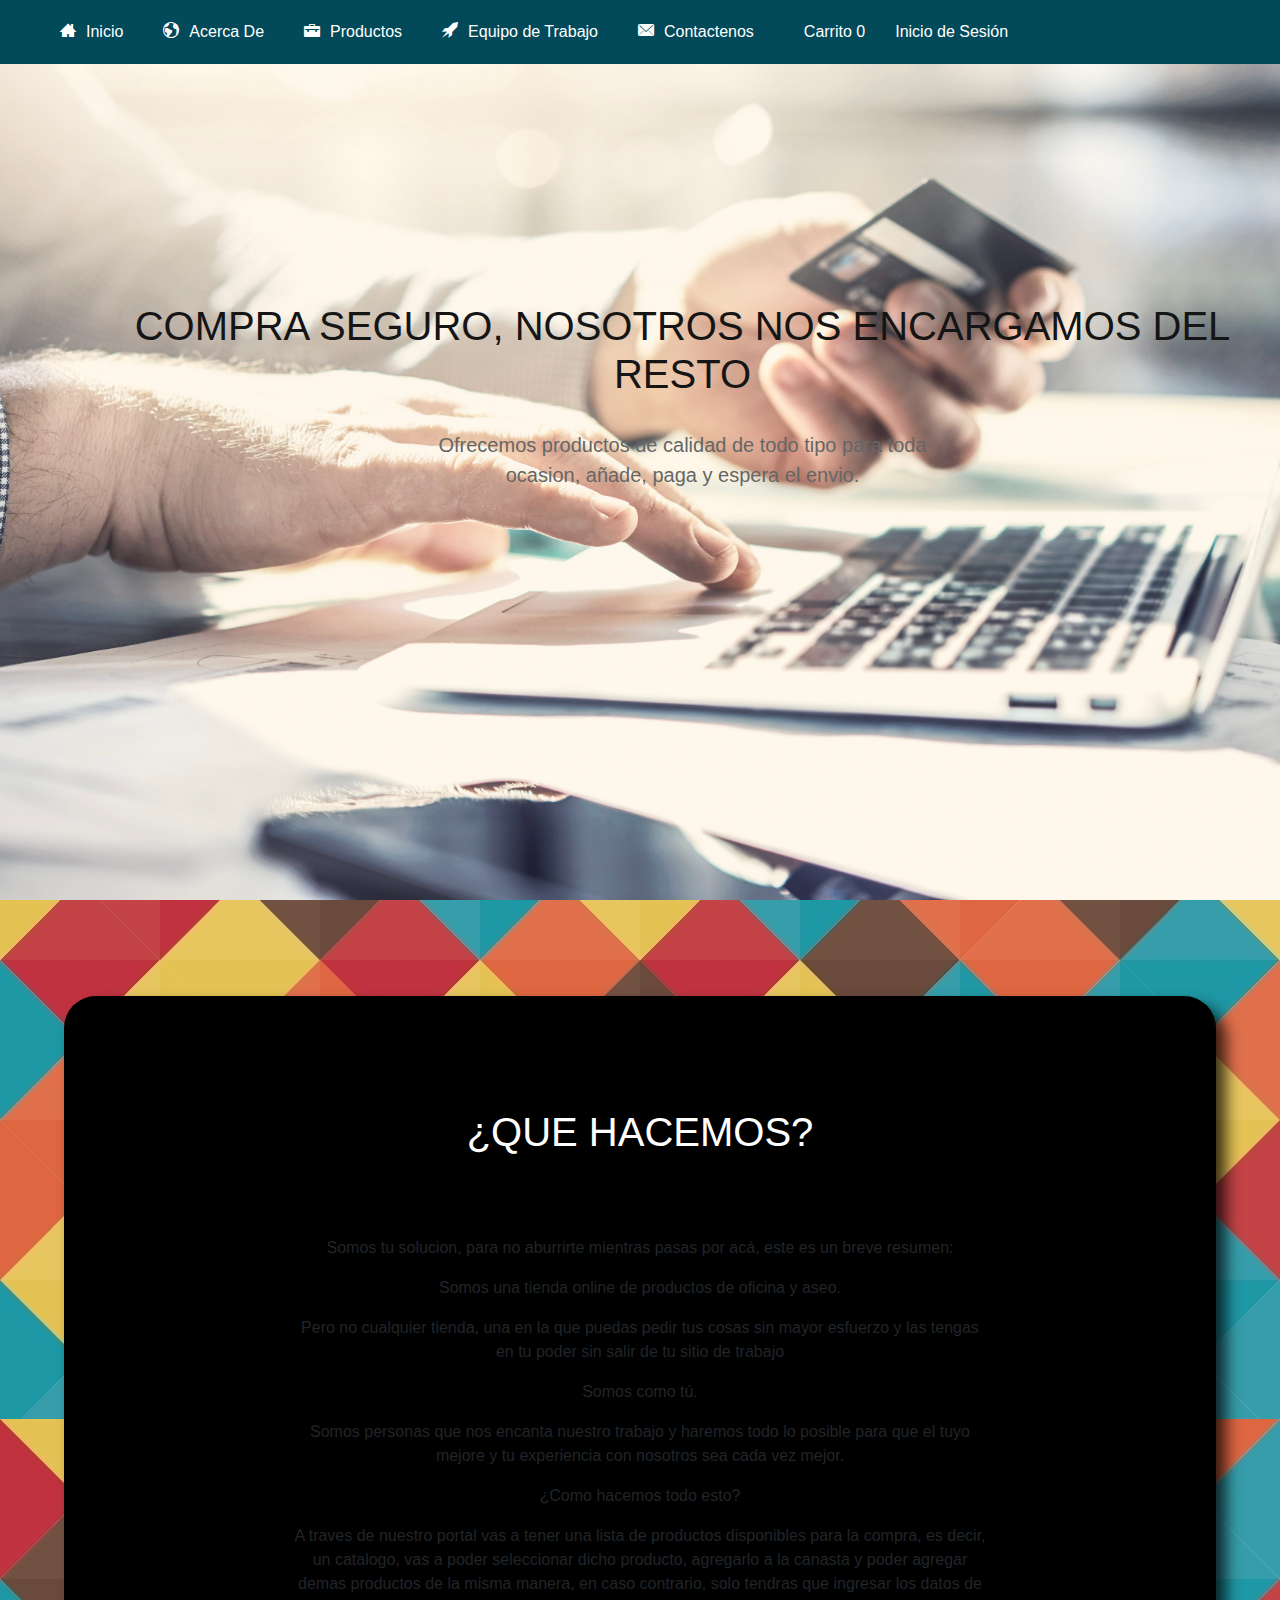
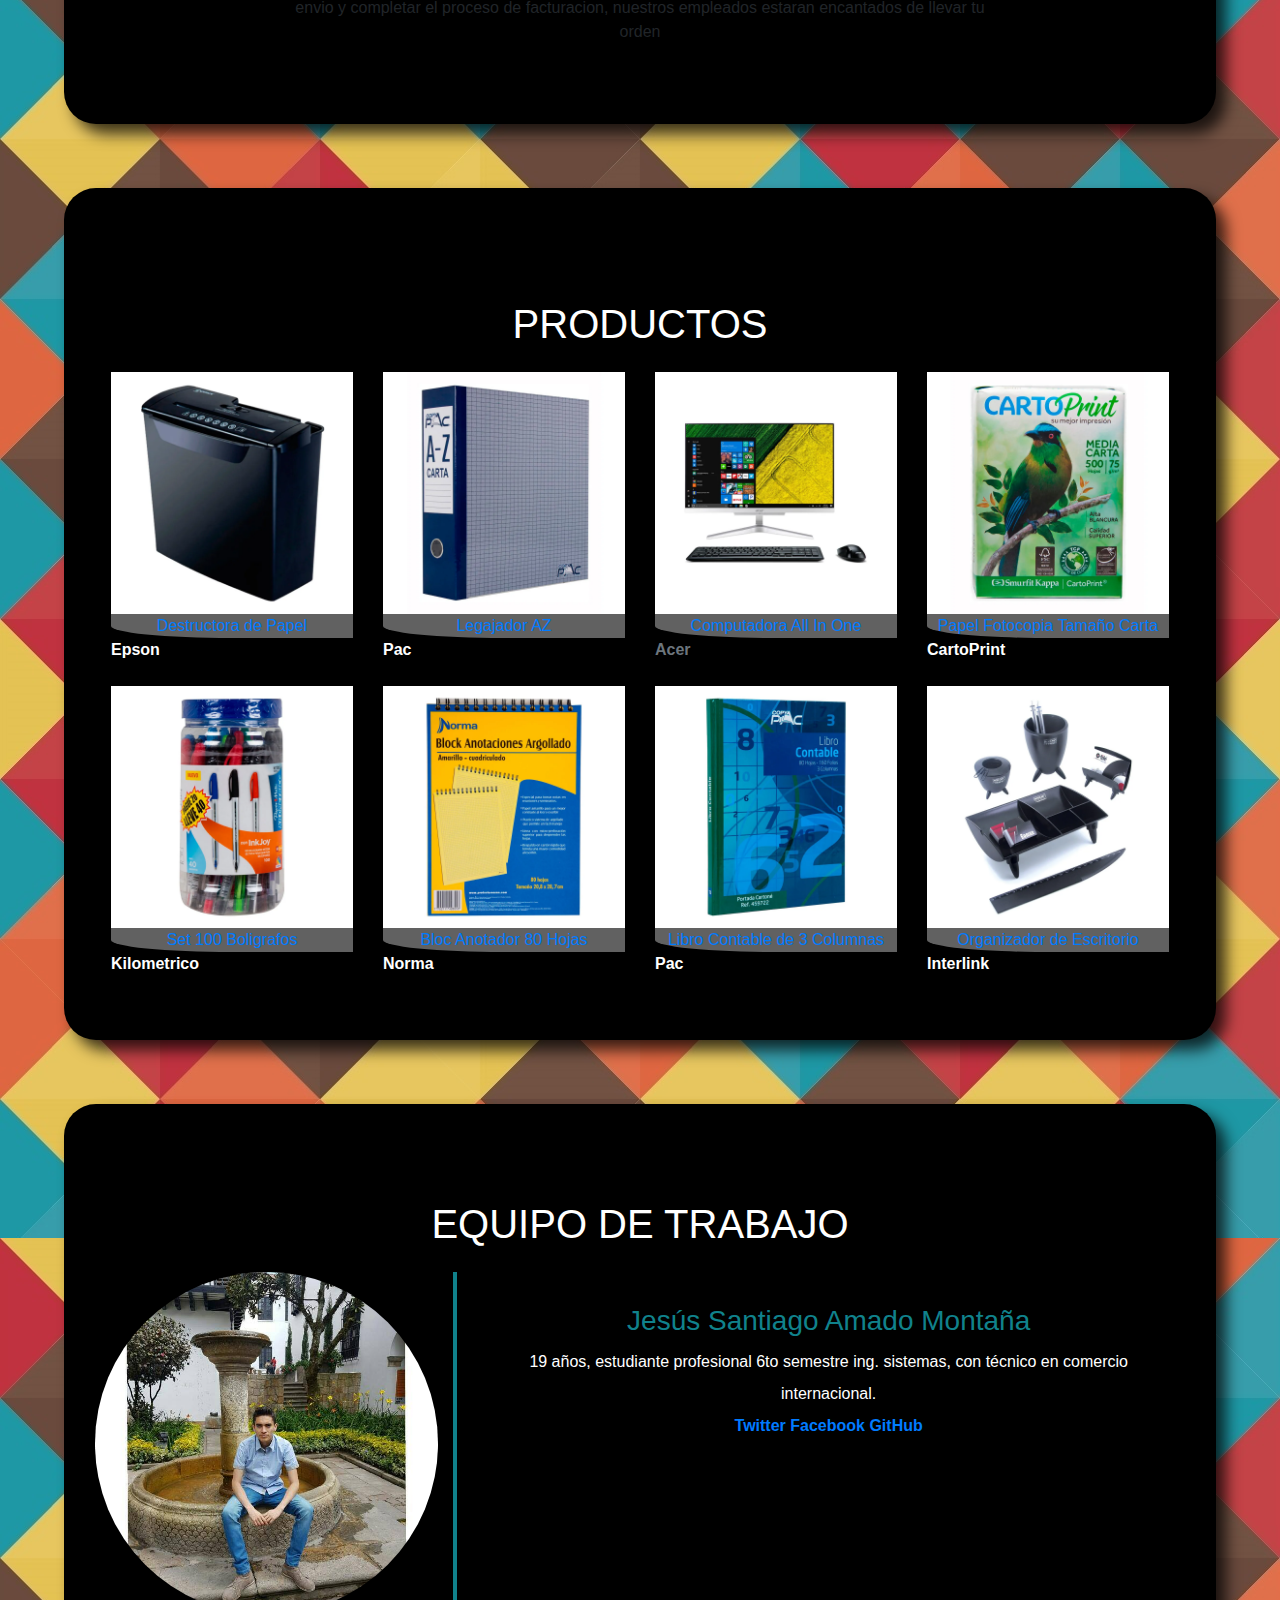
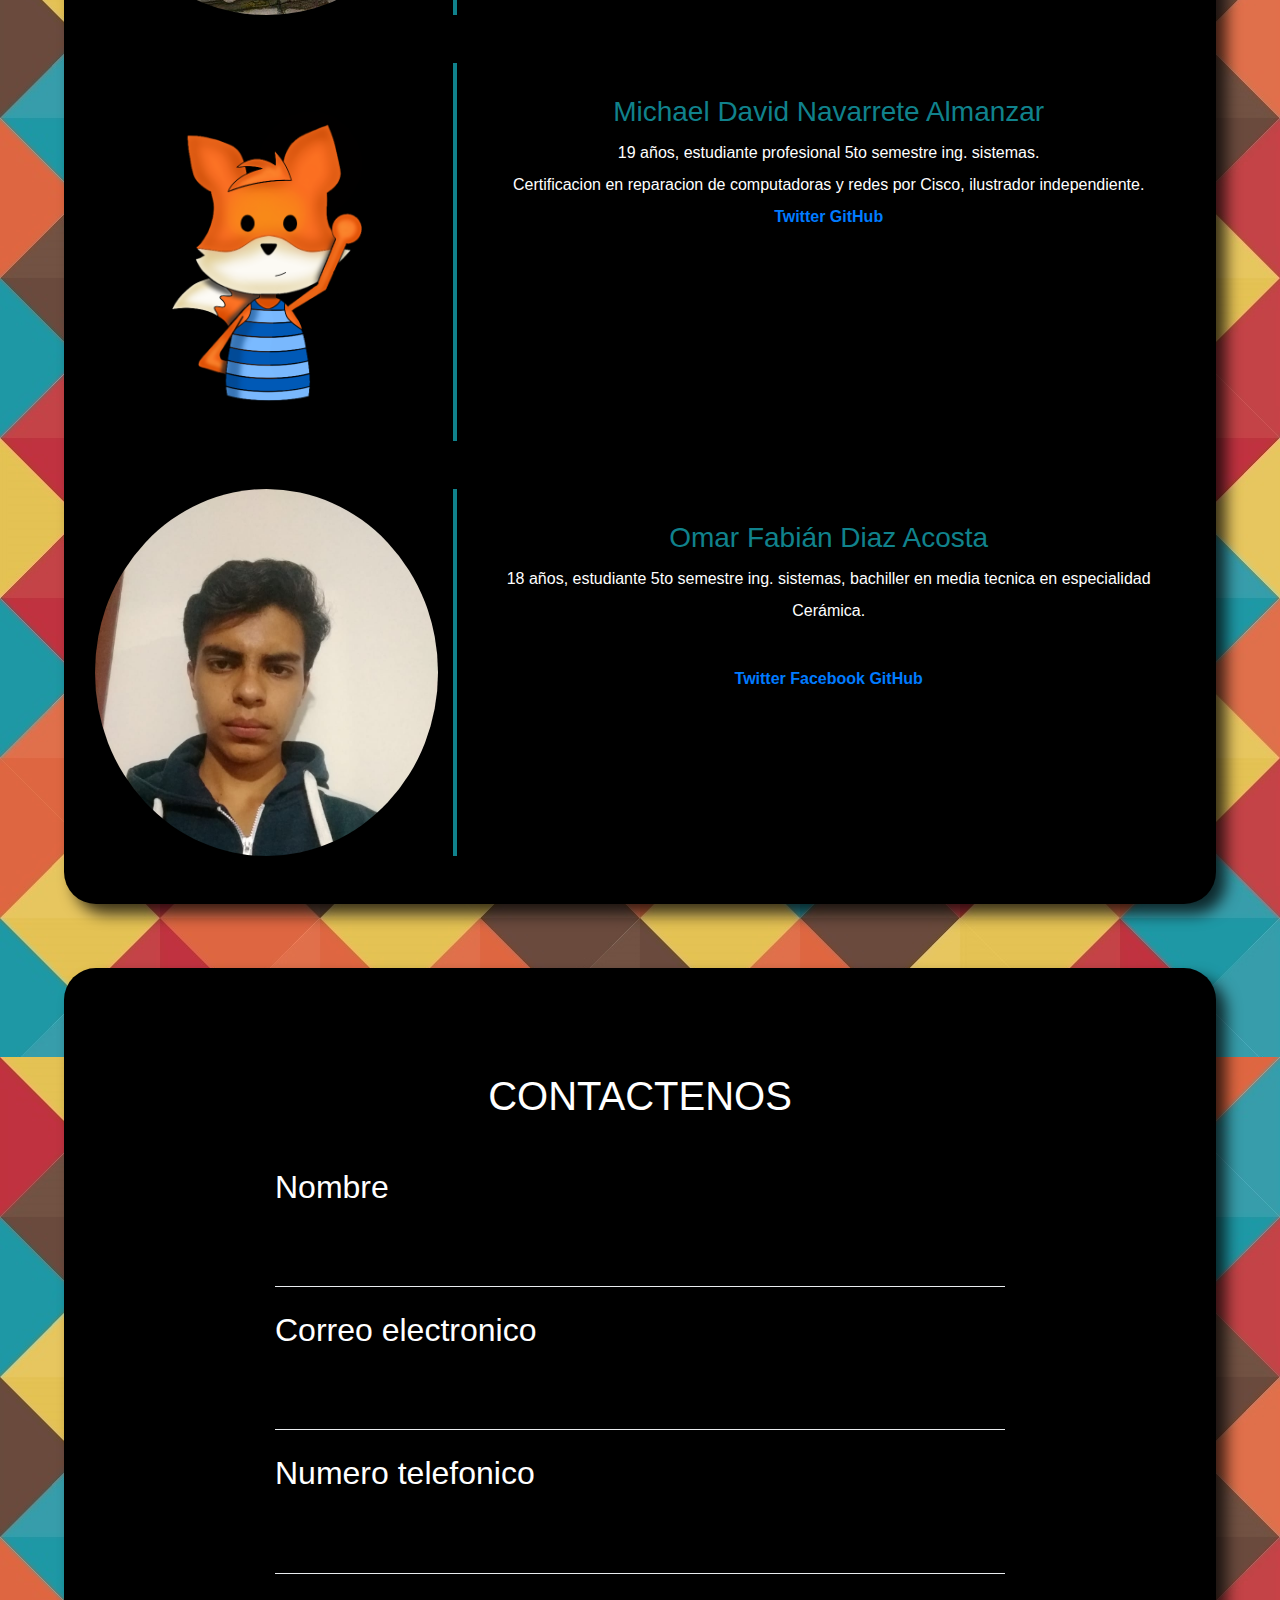
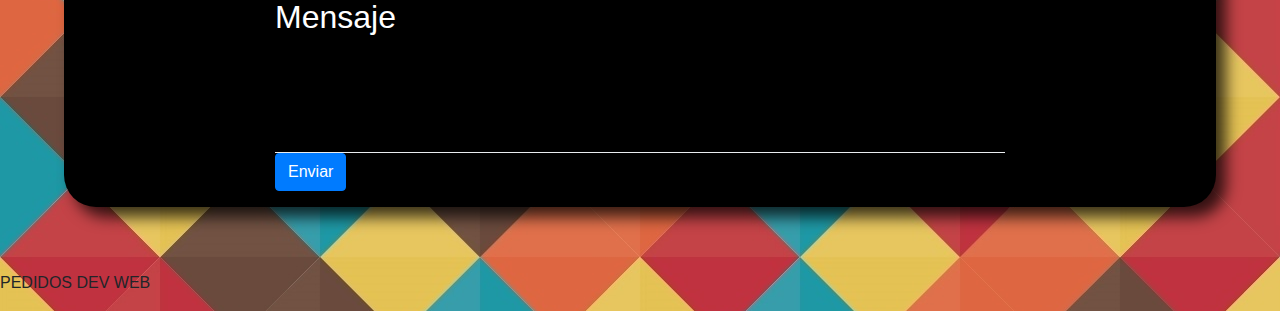
==== commit 84340c3e: "Icono Sesion" ====
--- a/index.html
+++ b/index.html
@@ -35,7 +35,7 @@
                 <li class="items_nav"><a href="#About"><span class="icon-rocket"></span>Equipo de Trabajo</a></li>
                 <li class="items_nav"><a href="#Contacto"><span class="icon-mail"></span>Contactenos</a></li>
                 <li class="items_nav"><a href="Php/carrito.php"><span class="fas fa-shopping-cart"></span>Carrito <span id="items_count">0</span></a></li>
-                <!-- <li class="items-nav"><a href="Php/inicioSesion.php"><i class="fas fa-sign-in-alt"></i> Inicio de Sesión</a></li> -->
+                <li class="items-nav"><a href="Php/inicioSesion.php"><i class=""></i> Inicio de Sesión</a></li>
             </ul>
         </nav>
     </header>
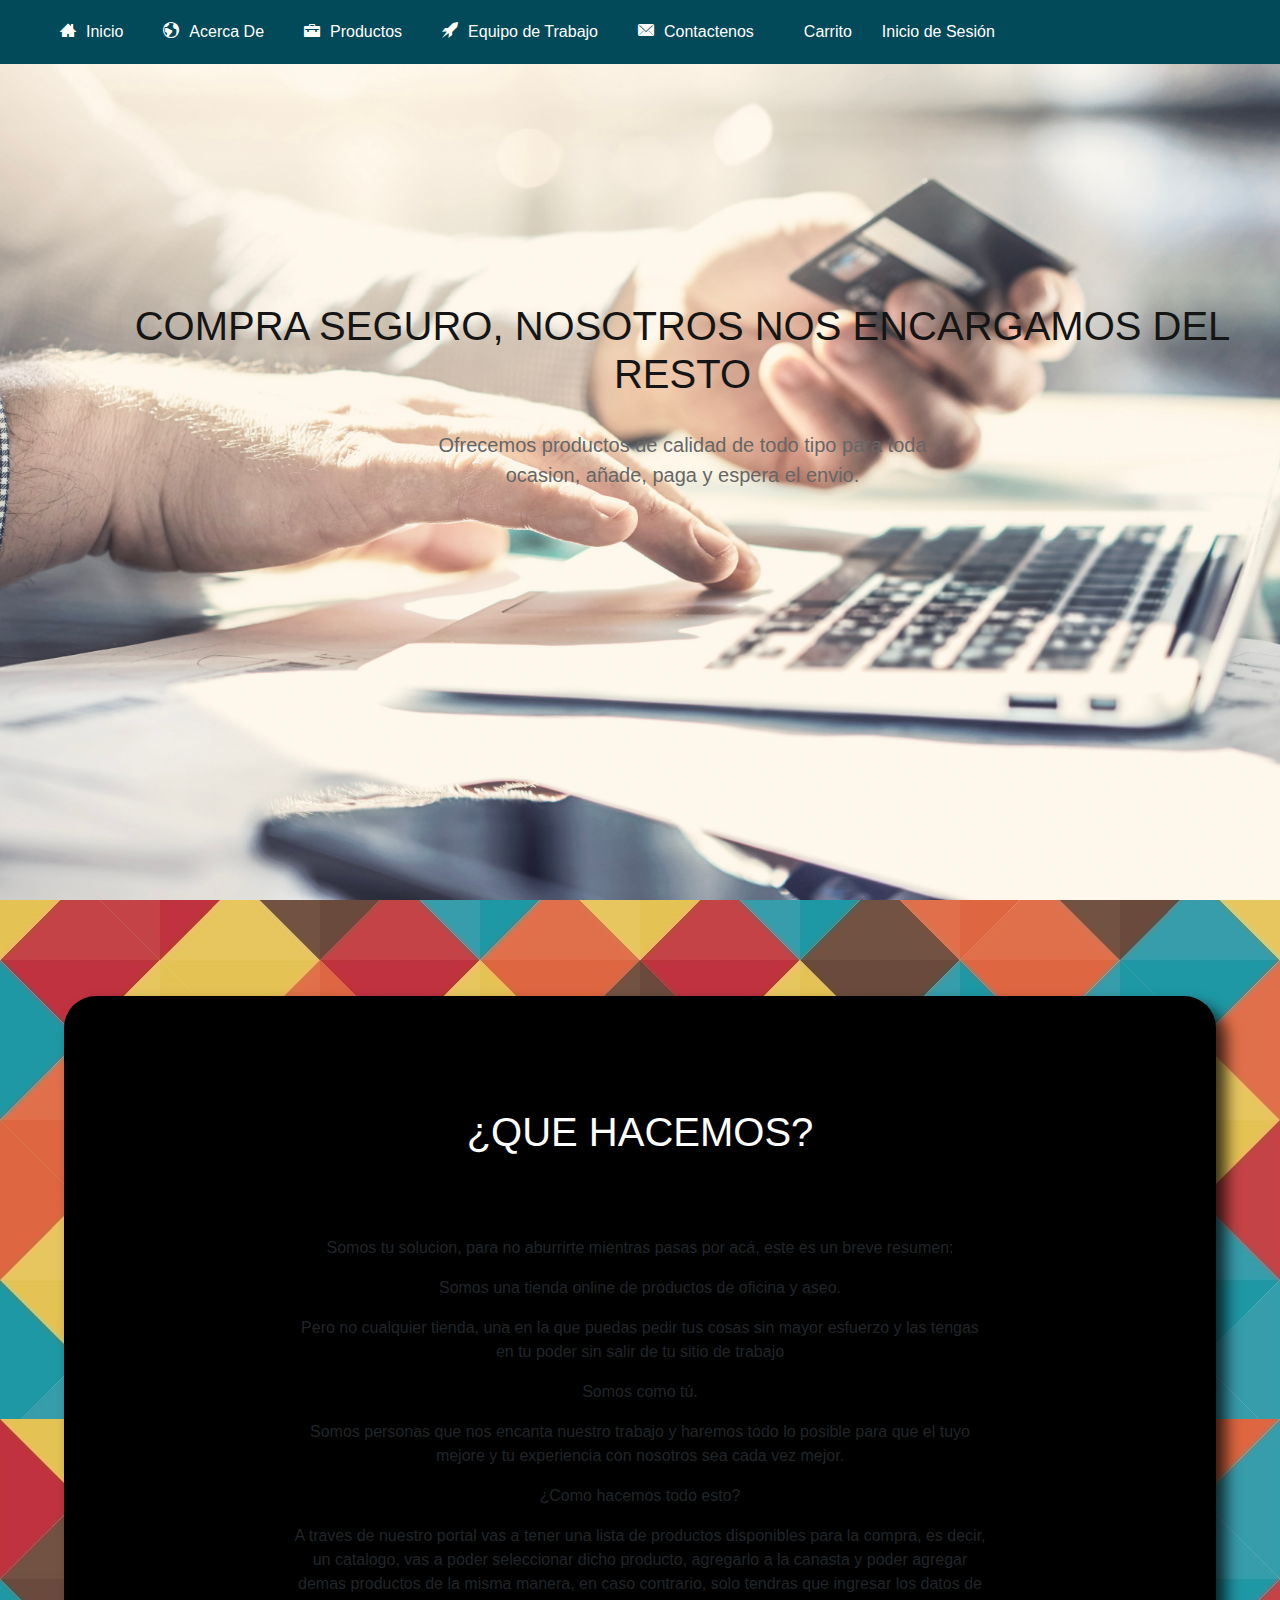
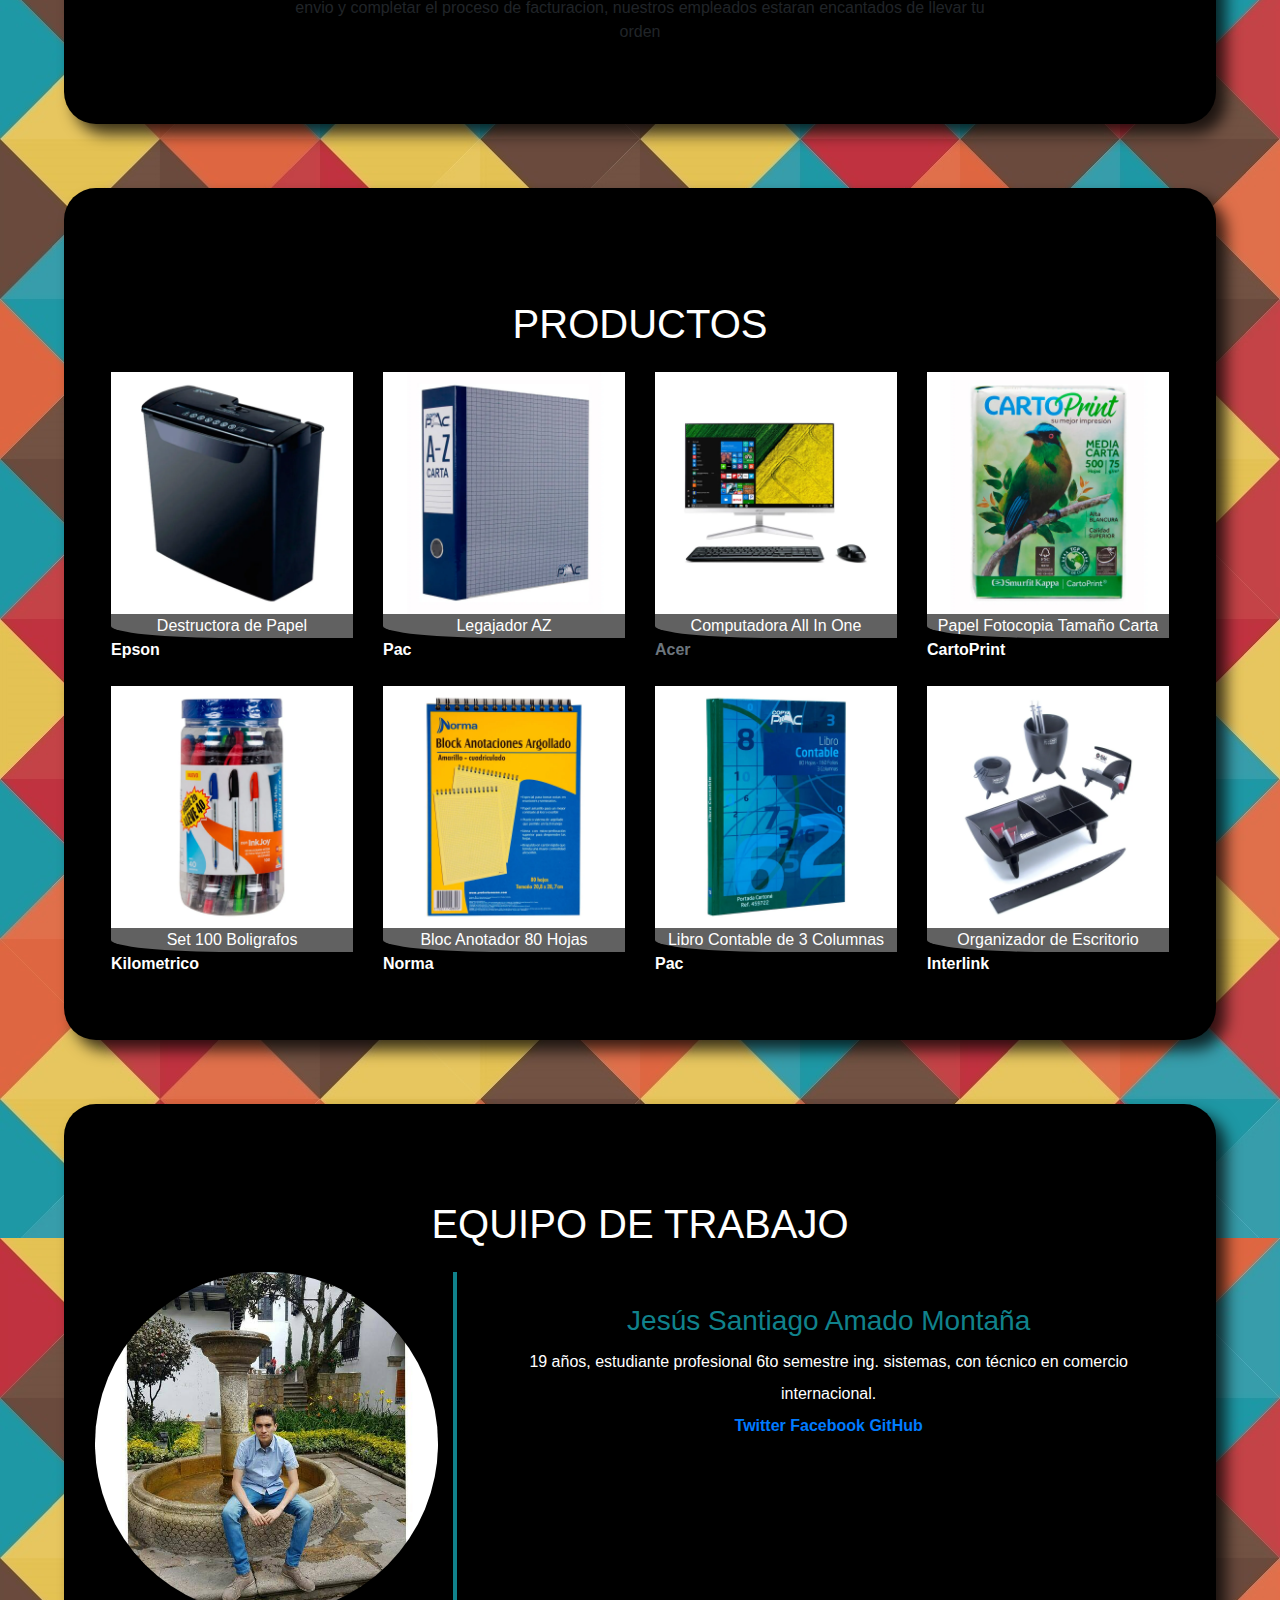
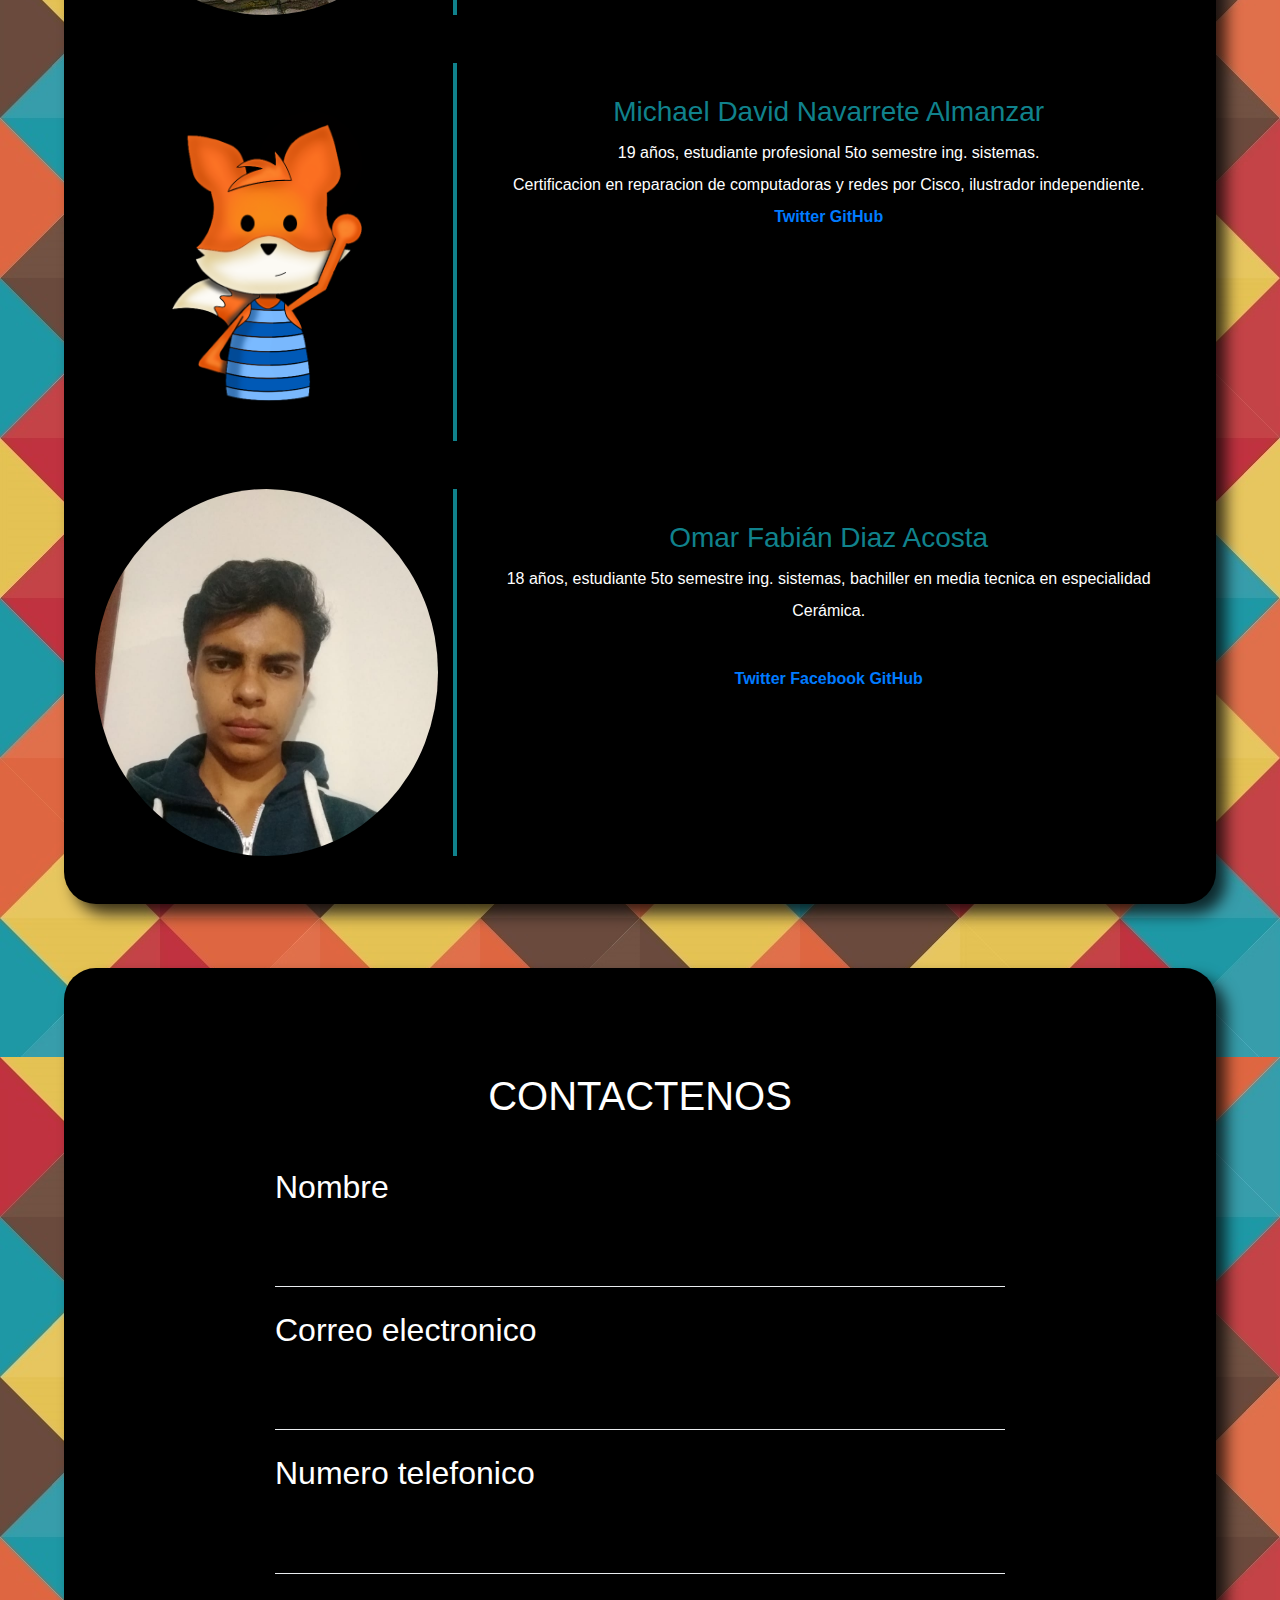
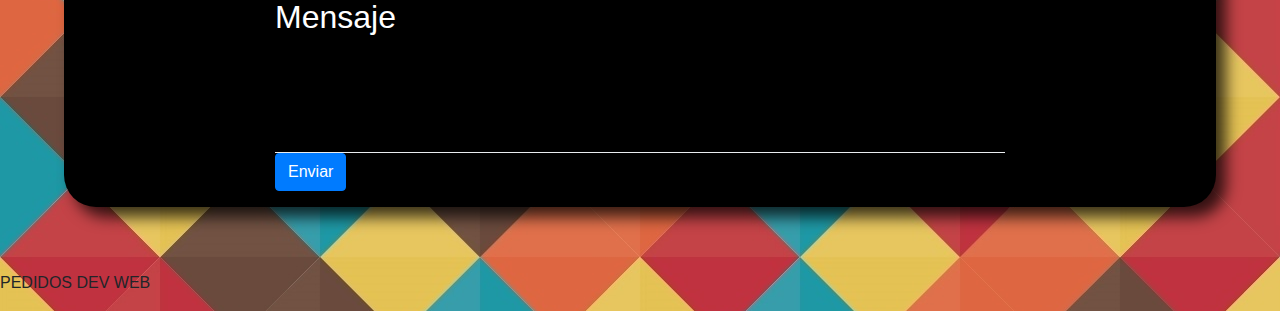
==== commit 6edcdda5: "Correcion" ====
--- a/index.html
+++ b/index.html
@@ -34,8 +34,8 @@
                 <li class="items_nav"><a href="#Productos"><span class="icon-briefcase"></span>Productos</a></li>
                 <li class="items_nav"><a href="#About"><span class="icon-rocket"></span>Equipo de Trabajo</a></li>
                 <li class="items_nav"><a href="#Contacto"><span class="icon-mail"></span>Contactenos</a></li>
-                <li class="items_nav"><a href="Php/carrito.php"><span class="fas fa-shopping-cart"></span>Carrito <span id="items_count">0</span></a></li>
-                <li class="items-nav"><a href="Php/inicioSesion.php"><i class=""></i> Inicio de Sesión</a></li>
+                <li class="items_nav"><a href="Php/carrito.php"><span class="fas fa-shopping-cart"></span>Carrito <span id="items_count"></span></a></li>
+                <li class="items-nav"><a href="Php/inicioSesion.php"><i class="fas fa-sign-in-alt"></i> Inicio de Sesión</a></li>
             </ul>
         </nav>
     </header>
@@ -84,28 +84,28 @@
                 <div class="col-lg-3 col-md-3 col-sm-12 item">
                     <a class="img_pro des_pal" href="#"><img src="Images/destructora-de-papel.jpg" class="img-fluid"></a>
                     <div class="des">
-                        <a href="Php/carrito.php?nombre=Destructora&precio=10000">Destructora de Papel</a>
+                        <a>Destructora de Papel</a>
                     </div>
                     <span class="text-white">Epson</span>
                 </div>
                 <div class="col-lg-3 col-md-3 col-sm-12 item">
                     <a class="img_pro leg_az" href="#"><img src="Images/legajador-az.jpg" class="img-fluid"></a>
                     <div class="des">
-                        <a href="Php/carrito.php?nombre=Legajador&precio=5000">Legajador AZ</a>
+                        <a>Legajador AZ</a>
                     </div>
                     <span class="text-white">Pac</span>
                 </div>
                 <div class="col-lg-3 col-md-3 col-sm-12 item">
                     <a class="img_pro comp_all" href="#"> <img src="Images/monitor.jpg" class="img-fluid"></a>
                     <div class="des">
-                        <a href="Php/carrito.php?nombre=Computadora&precio=20000">Computadora All In One</a>
+                        <a>Computadora All In One</a>
                     </div>
                     <span class="text-muted text-white">Acer</span>
                 </div>
                 <div class="col-lg-3 col-md-3 col-sm-12 item">
                     <a class="img_pro pap_fot" href="#"><img src="Images/papel-fotocopia.jpg" class="img-fluid"></a>
                     <div class="des">
-                        <a href="Php/carrito.php?nombre=Papel&precio=100">Papel Fotocopia Tamaño Carta</a>
+                        <a>Papel Fotocopia Tamaño Carta</a>
                     </div>
                     <span class="text-white">CartoPrint</span>
                 </div>
@@ -115,28 +115,28 @@
                 <div class="col-lg-3 col-md-3 col-sm-12 item">
                     <a class="img_pro set_bol" href="#"> <img src="Images/boligrafo-kilometrico-100-40-unidades-7703486038576.jpg" class="img-fluid"></a>
                     <div class="des">
-                        <a href="Php/carrito.php?nombre=Boligrafos&precio=10000">Set 100 Boligrafos</a>
+                        <a >Set 100 Boligrafos</a>
                     </div>
                     <span class="text-white ">Kilometrico</span>
                 </div>
                 <div class="col-lg-3 col-md-3 col-sm-12 item">
                     <a class="img_pro bloc_hojas" href="#"><img src="Images/block-bond-tamano-carta-amarillo-7702111428553.jpg" class="img-fluid"></a>
                     <div class="des">
-                        <a href="Php/carrito.php?nombre=Bloc&precio=8000">Bloc Anotador 80 Hojas</a>
+                        <a>Bloc Anotador 80 Hojas</a>
                     </div>
                     <span class="text-white">Norma</span>
                 </div>
                 <div class="col-lg-3 col-md-3 col-sm-12 item">
                     <a class="img_pro lib_con" href="#"> <img src="Images/libro-contable-de-3-columnas-7701016597227.jpg" class="img-fluid"></a>
                     <div class="des">
-                        <a href="Php/carrito.php?nombre=Libro&precio=28000">Libro Contable de 3 Columnas</a>
+                        <a >Libro Contable de 3 Columnas</a>
                     </div>
                     <span class="text-white">Pac</span>
                 </div>
                 <div class="col-lg-3 col-md-3 col-sm-12 item">
                     <a class="img_pro org_esc" href="#"><img src="Images/set-organizador-para-escritorio-color-negro-4719853524590.jpg" class="img-fluid"></a>
                     <div class="des">
-                        <a href="Php/carrito.php?nombre=Organizador&precio=50000">Organizador de Escritorio</a>
+                        <a >Organizador de Escritorio</a>
                     </div>
                     <span class="text-white">Interlink</span>
                 </div>
